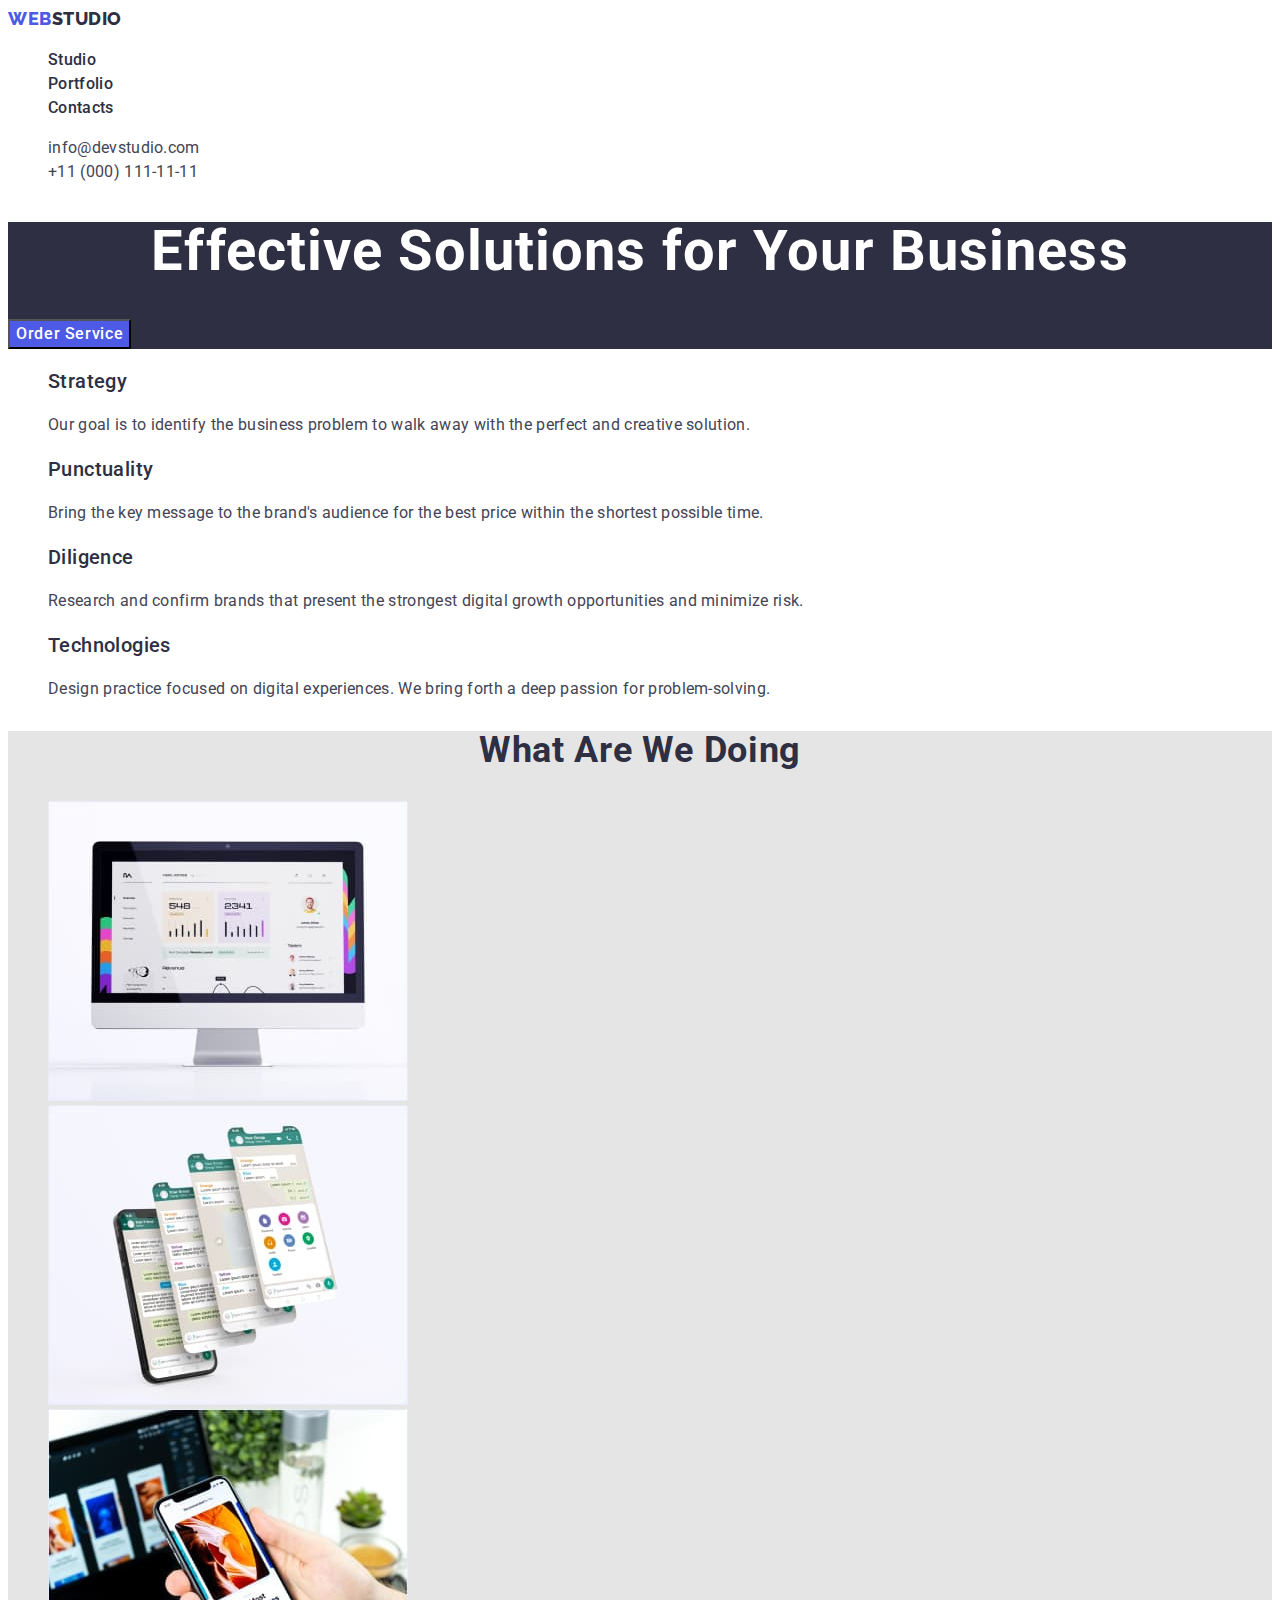
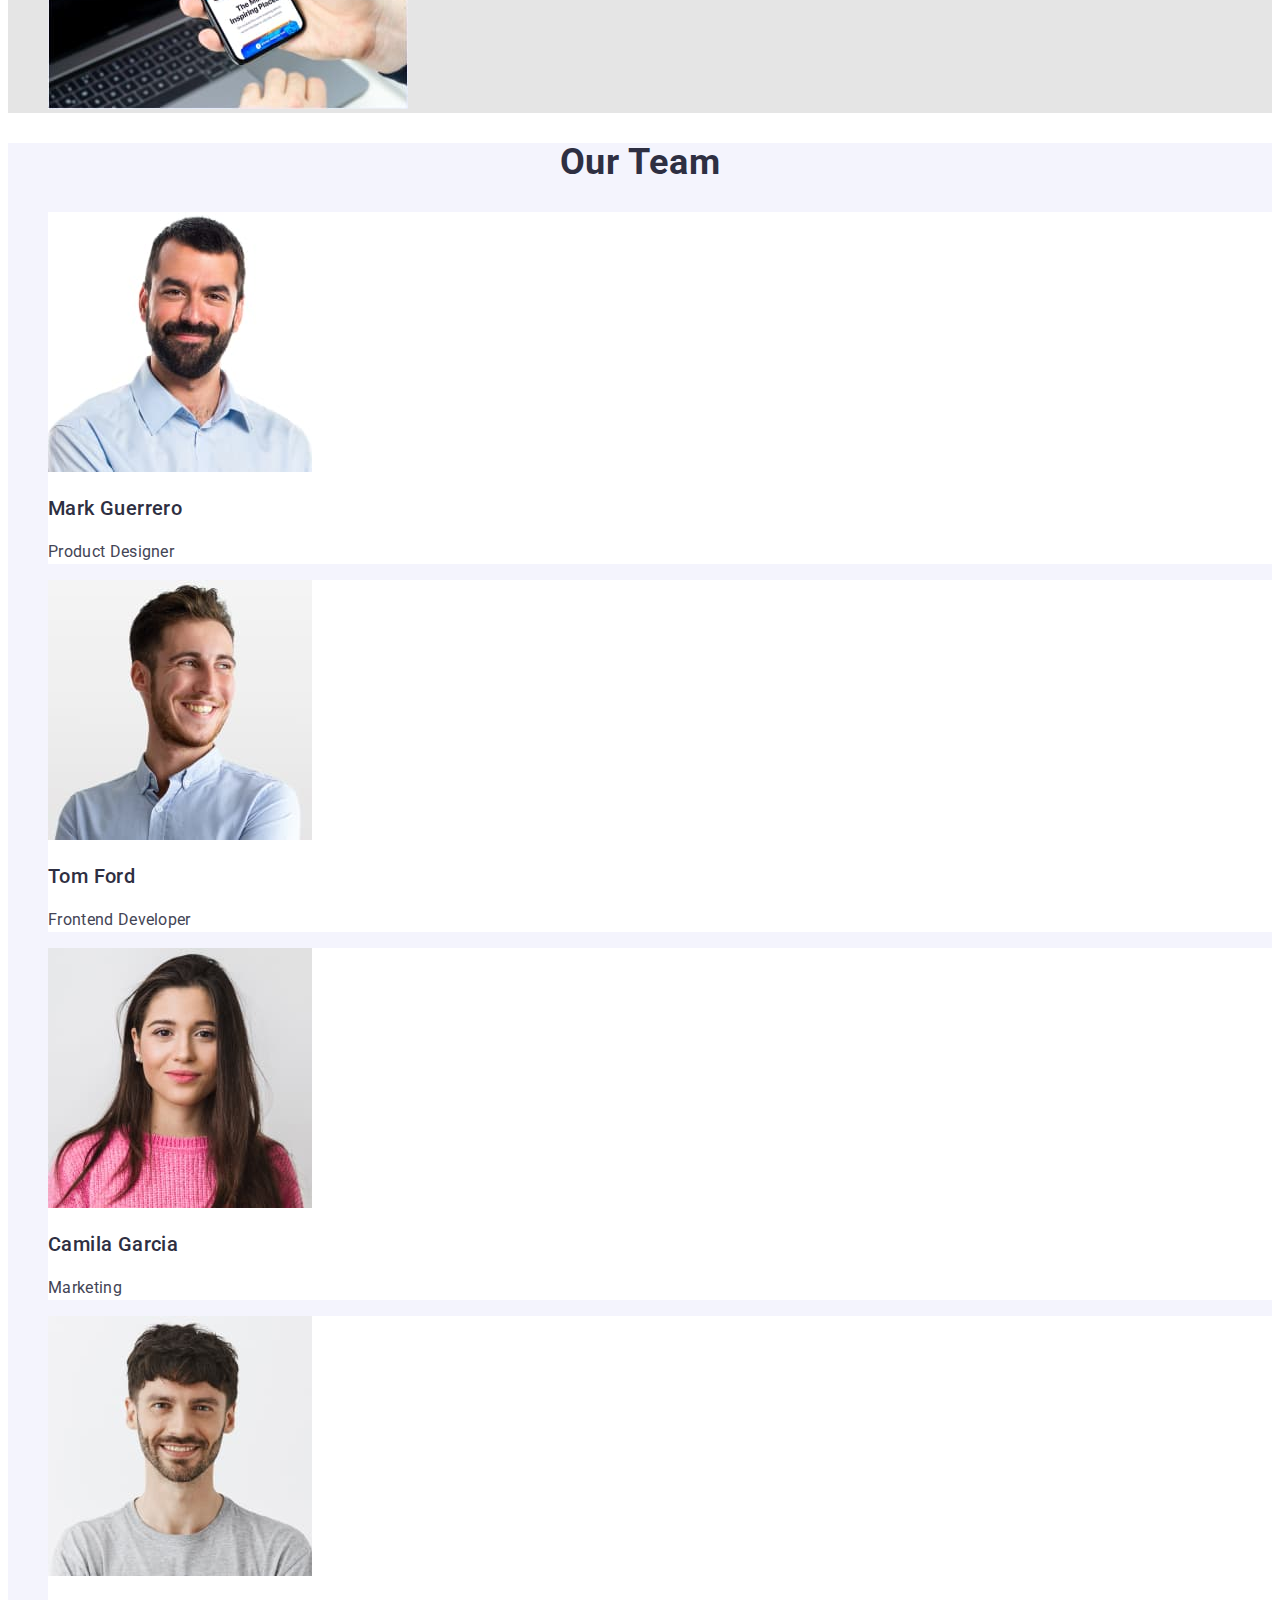
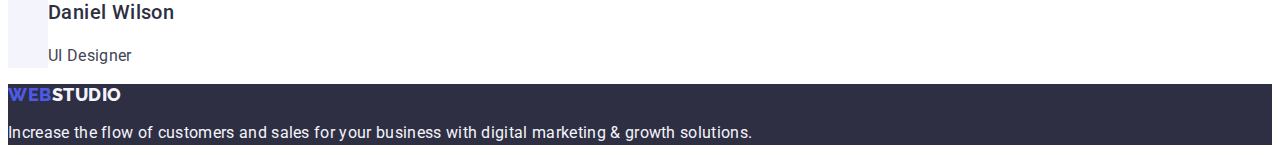
==== index.html @ 523f4aa0 "Add files via upload" ====
<!DOCTYPE html>
<html lang="en">
  <head>
    <meta charset="UTF-8" />
    <meta http-equiv="X-UA-Compatible" content="IE=edge" />
    <meta name="viewport" content="width=device-width, initial-scale=1.0" />
    <link rel="preconnect" href="https://fonts.googleapis.com" />
    <link rel="preconnect" href="https://fonts.gstatic.com" crossorigin />
    <link
      href="https://fonts.googleapis.com/css2?family=Raleway:wght@800&family=Roboto:wght@400;500;700;900&display=swap"
      rel="stylesheet"
    />
    <title>WebStudio</title>
    <link rel="stylesheet" href="./css/styles.css" />
  </head>

  <body>
    <header class="header">
      <nav class="header-navigation list">
        <a class="header-logo link" href="./index.html"
          >Web<span class="logo-span">Studio</span></a
        >
        <ul class="header-list list">
          <li class="header-menu-item link">
            <a class="header-menu-link link" href="./index.html">Studio</a>
          </li>
          <li class="header-menu-item link">
            <a class="header-menu-link link" href="./portfolio.html"
              >Portfolio</a
            >
          </li>
          <li class="header-menu-item link">
            <a class="header-menu-link link" href="">Contacts</a>
          </li>
        </ul>
      </nav>

      <address class="header-contacts link">
        <ul class="header-contacts-list list">
          <li class="header-contacts-item link">
            <a
              class="header-contacts-link link"
              href="mailto:info@devstudio.com"
              >info@devstudio.com</a
            >
          </li>
          <li class="header-contacts-item link">
            <a class="header-contacts-link link" href="tel:+110001111111"
              >+11 (000) 111-11-11</a
            >
          </li>
        </ul>
      </address>
    </header>

    <main>
      <section class="hero">
        <h1 class="hero-title">Effective Solutions for Your Business</h1>
        <button type="button" class="hero-btn">Order Service</button>
      </section>

      <section class="advantages">
        <h2 class="advantages-title" hidden>Advantages</h2>
        <ul class="advantages-list list">
          <li class="advantages-item">
            <h3 class="advantages-subtitle">Strategy</h3>
            <p class="advantages-text">
              Our goal is to identify the business problem to walk away with the
              perfect and creative solution.
            </p>
          </li>
          <li class="advantages-item">
            <h3 class="advantages-subtitle">Punctuality</h3>
            <p class="advantages-text">
              Bring the key message to the brand's audience for the best price
              within the shortest possible time.
            </p>
          </li>
          <li class="advantages-item">
            <h3 class="advantages-subtitle">Diligence</h3>
            <p class="advantages-text">
              Research and confirm brands that present the strongest digital
              growth opportunities and minimize risk.
            </p>
          </li>
          <li class="advantages-item">
            <h3 class="advantages-subtitle">Technologies</h3>
            <p class="advantages-text">
              Design practice focused on digital experiences. We bring forth a
              deep passion for problem-solving.
            </p>
          </li>
        </ul>
      </section>
      <section class="project">
        <h2 class="project-title">What are we doing</h2>
        <ul class="project-list list">
          <li class="project-item">
            <img
              src="./images/img1.jpg"
              alt="display"
              width="360"
              height="300"
            />
          </li>
          <li class="project-item">
            <img src="./images/img2.jpg" alt="phone" width="360" height="300" />
          </li>
          <li class="project-item">
            <img
              src="./images/img3.jpg"
              alt="website"
              width="360"
              height="300"
            />
          </li>
        </ul>
      </section>
      <section class="team">
        <h2 class="team-title">Our Team</h2>
        <ul class="team-list list">
          <li class="team-item">
            <img
              src="./images/photo1.jpg"
              alt="Mark Guerrero photo"
              width="264"
              height="260"
            />
            <h3 class="team-subtitle">Mark Guerrero</h3>
            <p class="team-text">Product Designer</p>
          </li>
          <li class="team-item">
            <img
              src="./images/photo2.jpg"
              alt="Tom Ford photo"
              width="264"
              height="260"
            />
            <h3 class="team-subtitle">Tom Ford</h3>
            <p class="team-text">Frontend Developer</p>
          </li>
          <li class="team-item">
            <img
              src="./images/photo3.jpg"
              alt="Camila Garcia photo"
              width="264"
              height="260"
            />
            <h3 class="team-subtitle">Camila Garcia</h3>
            <p class="team-text">Marketing</p>
          </li>
          <li class="team-item">
            <img
              src="./images/photo4.jpg"
              alt="Daniel Wilson photo"
              width="264"
              height="260"
            />
            <h3 class="team-subtitle">Daniel Wilson</h3>
            <p class="team-text">UI Designer</p>
          </li>
        </ul>
      </section>
    </main>

    <footer class="footer">
      <a href="./index.html" class="footer-logo link"
        >Web<span class="footer-span">Studio</span></a
      >
      <p class="footer-text">
        Increase the flow of customers and sales for your business with digital
        marketing & growth solutions.
      </p>
    </footer>
  </body>
</html>
---- css/styles.css ----
:root {
  --main-text-color: #2e2f42;
  --second-text-color: #434455;
  --accent-color: #4d5ae5;
  --bacground-color: #2e2f42;
  --title-color-text: #ffffff;
  --section-bacground-color: #f4f4fd;
  --project-bacground-color: #e5e5e5;
  --portfolio-bacground-color: #e7e9fc;
  --footer-text-color: #f4f4fd;
}

body {
  font-family: "Roboto", sans-serif;
  color: var(--second-text-color);
  background-color: var(--title-color-text);
}
.link {
  text-decoration: none;
}
.list {
  list-style-type: none;
}
ul {
  list-style: none;
}

a {
  text-decoration: none;
}
span {
  color: var(--main-text-color);
}
.header {
}
.header-navigation {
  font-weight: 500;
  font-size: 16px;
  line-height: 1.5;
  color: var(--main-text-color);
  letter-spacing: 0.03em;
}

.header-logo {
  font-family: "Raleway", sans-serif;
  font-weight: 800;
  font-size: 18px;
  line-height: 1.17;
  color: var(--accent-color);
  letter-spacing: 0.03em;
  text-transform: uppercase;
}
.header-list {
  list-style: none;
  text-decoration: none;
  color: var(--main-text-color);
}

.header-menu-item {
  font-weight: 500;
  font-size: 16px;
  line-height: 1.5;
  color: var(--main-text-color);
  letter-spacing: 0.02em;
}

.header-menu-link {
  font-weight: 500;
  font-size: 16px;
  line-height: 1.5;
  color: var(--main-text-color);
  letter-spacing: 0.02em;
}

.header-menu-link:is(:hover, :focus) {
  color: #404bbf;
}

.header-contacts {
  font-style: normal;
  font-weight: 400;
  font-size: 16px;
  line-height: 1.5;
  color: var(--second-text-color);
  letter-spacing: 0.02em;
}
.header-contacts-list {
}

.header-contacts-item {
}

.header-contacts-link {
  font-weight: 400;
  font-size: 16px;
  line-height: 1.5;
  color: var(--second-text-color);
}
.header-contacts-link:is(:hover, :focus) {
  color: #404bbf;
}

.hero {
  background: var(--bacground-color);
}
.hero-title {
  font-weight: 700;
  font-size: 56px;
  line-height: 1.07;
  letter-spacing: 0.02em;
  text-align: center;
  color: var(--title-color-text);
}
.hero-btn {
  font-family: inherit;
  font-weight: 500;
  font-size: 16px;
  line-height: 1.5;
  color: var(--title-color-text);
  background: #4d5ae5;
  letter-spacing: 0.04em;
  cursor: pointer;
}
.hero-btn:is(:hover, :focus) {
  background-color: #404bbf;
}

.advantages {
}
.advantages-title {
  font-weight: 500;
  font-size: 20px;
  line-height: 1.2;
  letter-spacing: 0.02em;
  color: var(--second-text-color);
}
.advantages-list {
  list-style: none;
}

.advantages-item {
}
.advantages-subtitle {
  font-weight: 500;
  font-size: 20px;
  line-height: 1.2;
  letter-spacing: 0.02em;
  color: var(--main-text-color);
}
.advantages-text {
  font-size: 16px;
  line-height: 1.5;
  letter-spacing: 0.02em;
  color: var(--second-text-color);
}

.project {
  background-color: var(--project-bacground-color);
}
.project-title {
  font-weight: 700;
  font-size: 36px;
  line-height: 1.11;
  color: var(--main-text-color);
  letter-spacing: 0.02em;
  text-align: center;
  text-transform: capitalize;
}
.project-list {
  list-style: none;
}
.project-item {
}

.team {
  background-color: var(--section-bacground-color);
}
.team-title {
  font-size: 36px;
  line-height: 1.11;
  text-align: center;
  letter-spacing: 0.02em;
  text-transform: capitalize;
  color: var(--main-text-color);
}
.team-list {
  list-style: none;
}
.team-item {
  background-color: #ffffff;
}
.team-subtitle {
  font-weight: 500;
  font-size: 20px;
  line-height: 1.2;
  color: var(--main-text-color);
  letter-spacing: 0.02em;
}

.team-text {
  font-size: 16px;
  line-height: 1.5;
  color: var(--second-text-color);
  letter-spacing: 0.02em;
}

.footer {
  background-color: var(--bacground-color);
}
.footer-logo {
  font-family: "Raleway", sans-serif;
  font-weight: 800;
  font-size: 18px;
  line-height: 1.17;
  letter-spacing: 0.03em;
  color: var(--title-color-text);
  text-transform: uppercase;
}
.footer-text {
  font-size: 16px;
  line-height: 1.5;
  letter-spacing: 0.02em;
  color: var(--footer-text-color);
}
.footer-span {
  color: var(--section-bacground-color);
}

/*--------PORTFOLIO-----------*/

.header {
}
.header-navigation {
}
.header-title {
  font-family: "Raleway", sans-serif;
  font-weight: 800;
  font-size: 18px;
  line-height: 1.17;
  letter-spacing: 0.03em;
  text-transform: uppercase;
  color: var(--accent-color);
}
.logo-span {
}

.header-menu {
}

.header-menu-item {
  font-weight: 500;
  font-size: 16px;
  line-height: 1.5;
  color: var(--main-text-color);
}
.header-menu-link {
  color: var(--main-text-color);
}
.header-menu-link:is(:hover, :focus) {
  color: #404bbf;
}

.header-contacts {
}
.header-contacts {
}

.header-list {
}

.header-contacts-item {
}

.header-contacts-link {
  font-size: 16px;
  line-height: 1.5;
  color: var(--second-text-color);
}
.header-contacts-link:is(:hover, :focus) {
  color: #404bbf;
}

.main-content {
}
.main-btn-list {
  list-style: none;
}
.main-btn-item {
}
.main-btn-link {
  font-family: "Roboto", sans-serif;
  font-weight: 500;
  font-size: 16px;
  line-height: 1.5;
  letter-spacing: 0.04em;
  color: #4d5ae5;
  cursor: pointer;
  background-color: var(--footer-text-color);
}
.main-btn-link:is(:hover, :focus) {
  color: #ffffff;
  background-color: #404bbf;
}

.main-list {
  list-style: none;
}
.main-item {
  text-decoration: none;
  list-style: none;
}

.main-item-link {
  text-decoration: none;
}
.main-title {
  font-weight: 500;
  font-size: 20px;
  line-height: 1.2;
  letter-spacing: 0.02em;
  color: var(--main-text-color);
}
.main-text {
  font-size: 16px;
  line-height: 1.5;
  letter-spacing: 0.02em;
  color: var(--second-text-color);
}
.footer {
  background-color: var(--bacground-color);
}
.footer-logo {
  font-family: "Raleway", sans-serif;
  font-weight: 800;
  font-size: 18px;
  line-height: 1.17;
  color: var(--accent-color);
  letter-spacing: 0.03em;
  text-transform: uppercase;
}
.footer-text {
  color: var(--footer-text-color);
  font-size: 16px;
  color: var(--footer-text-color);
  line-height: 1.5;
}
.footer-span {
  color: #f4f4fd;
}
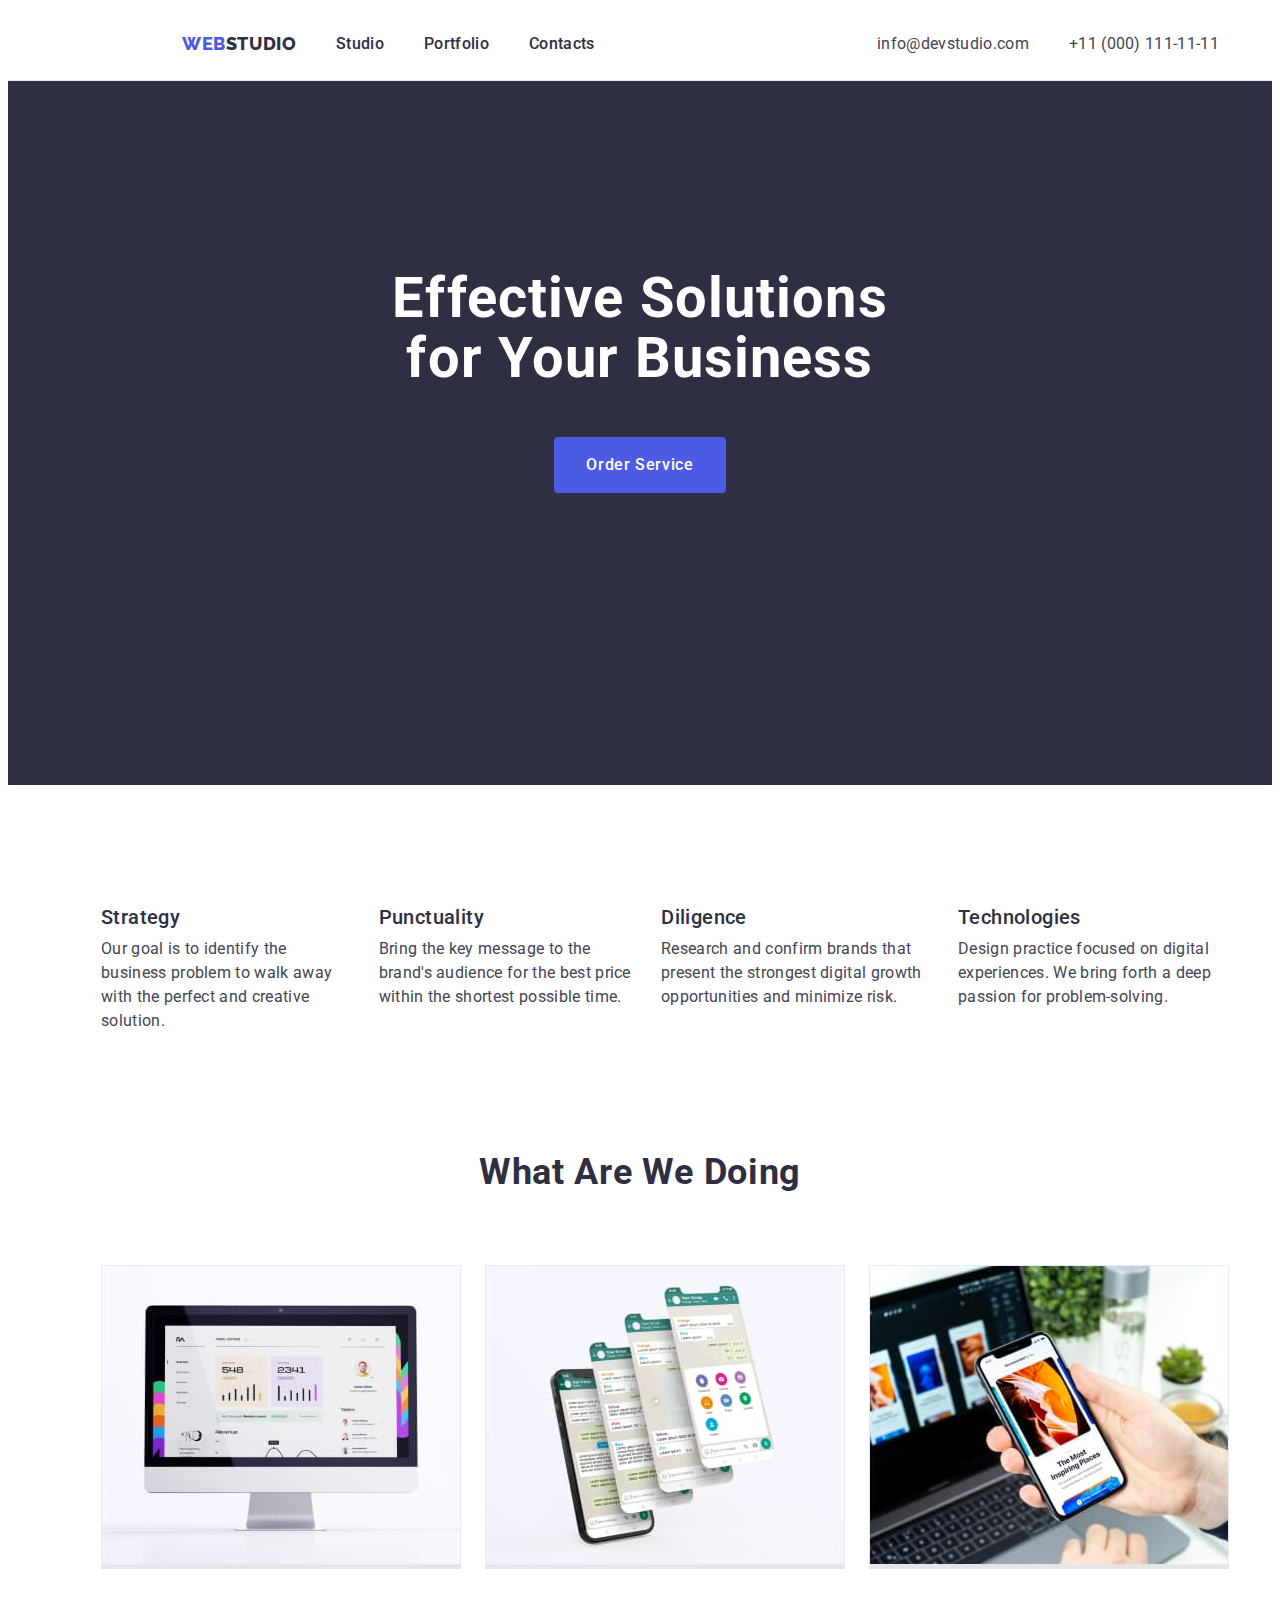
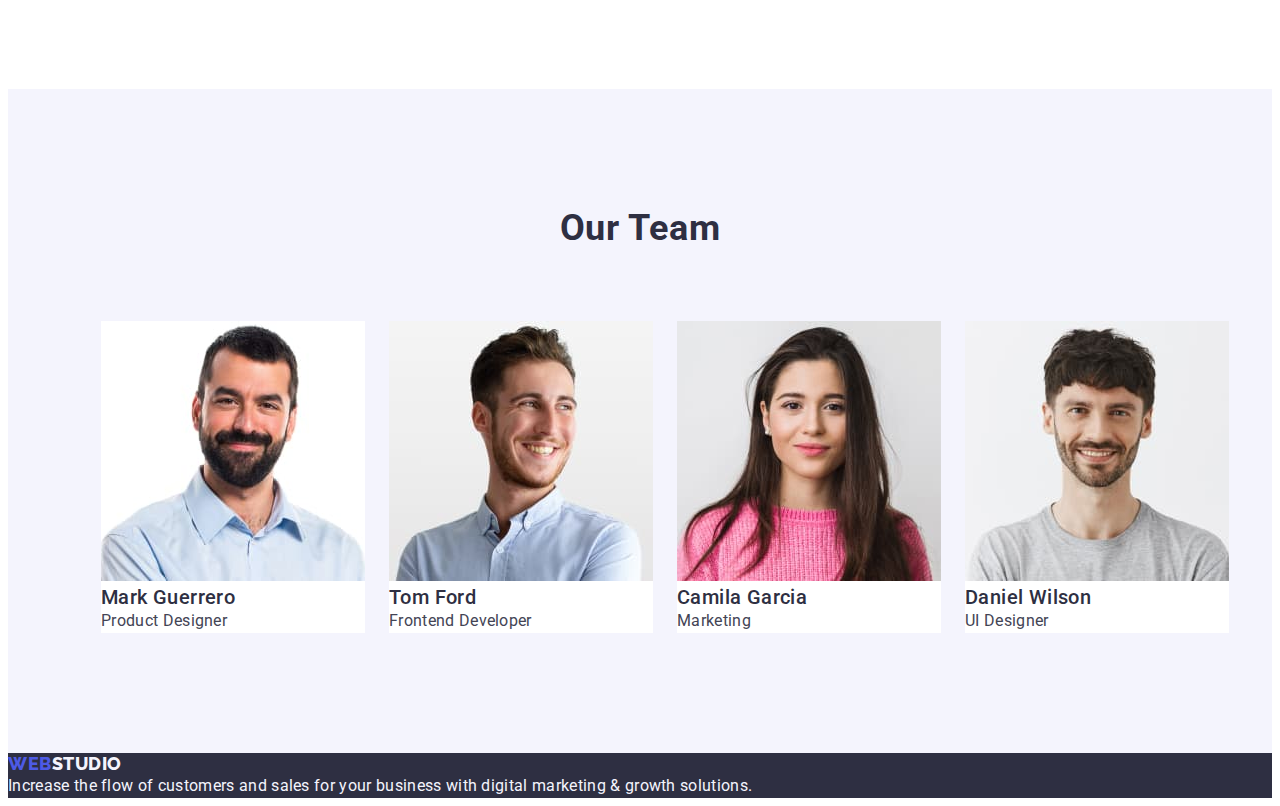
==== commit beec403d: "start css" ====
--- a/index.html
+++ b/index.html
@@ -11,155 +11,179 @@
       rel="stylesheet"
     />
     <title>WebStudio</title>
+    <link
+      rel="stylesheet"
+      href="https://cdnjs.cloudflare.com/ajax/libs/modern-normalize/2.0.0/modern-normalize.min.css"
+      integrity="sha512-4xo8blKMVCiXpTaLzQSLSw3KFOVPWhm/TRtuPVc4WG6kUgjH6J03IBuG7JZPkcWMxJ5huwaBpOpnwYElP/m6wg=="
+      crossorigin="anonymous"
+      referrerpolicy="no-referrer"
+    />
     <link rel="stylesheet" href="./css/styles.css" />
   </head>
 
   <body>
     <header class="header">
-      <nav class="header-navigation list">
-        <a class="header-logo link" href="./index.html"
-          >Web<span class="logo-span">Studio</span></a
-        >
-        <ul class="header-list list">
-          <li class="header-menu-item link">
-            <a class="header-menu-link link" href="./index.html">Studio</a>
-          </li>
-          <li class="header-menu-item link">
-            <a class="header-menu-link link" href="./portfolio.html"
-              >Portfolio</a
-            >
-          </li>
-          <li class="header-menu-item link">
-            <a class="header-menu-link link" href="">Contacts</a>
-          </li>
-        </ul>
-      </nav>
-
-      <address class="header-contacts link">
-        <ul class="header-contacts-list list">
-          <li class="header-contacts-item link">
-            <a
-              class="header-contacts-link link"
-              href="mailto:info@devstudio.com"
-              >info@devstudio.com</a
-            >
-          </li>
-          <li class="header-contacts-item link">
-            <a class="header-contacts-link link" href="tel:+110001111111"
-              >+11 (000) 111-11-11</a
-            >
-          </li>
-        </ul>
-      </address>
+      <div class="container header-container">
+        <nav class="header-navigation list">
+          <a class="header-logo link" href="./index.html"
+            >Web<span class="logo-span">Studio</span></a
+          >
+          <ul class="header-list list">
+            <li class="header-menu-item link">
+              <a class="header-menu-link link" href="./index.html">Studio</a>
+            </li>
+            <li class="header-menu-item link">
+              <a class="header-menu-link link" href="./portfolio.html"
+                >Portfolio</a
+              >
+            </li>
+            <li class="header-menu-item link">
+              <a class="header-menu-link link" href="">Contacts</a>
+            </li>
+          </ul>
+        </nav>
+
+        <address class="header-contacts link">
+          <ul class="header-contacts-list list">
+            <li class="header-contacts-item link">
+              <a
+                class="header-contacts-link link"
+                href="mailto:info@devstudio.com"
+                >info@devstudio.com</a
+              >
+            </li>
+            <li class="header-contacts-item link">
+              <a class="header-contacts-link link" href="tel:+110001111111"
+                >+11 (000) 111-11-11</a
+              >
+            </li>
+          </ul>
+        </address>
+      </div>
     </header>
 
     <main>
       <section class="hero">
-        <h1 class="hero-title">Effective Solutions for Your Business</h1>
-        <button type="button" class="hero-btn">Order Service</button>
+        <div class="container hero-content">
+          <h1 class="hero-title">Effective Solutions for Your Business</h1>
+          <button type="button" class="hero-btn hero-style-btn">
+            Order Service
+          </button>
+        </div>
       </section>
 
       <section class="advantages">
-        <h2 class="advantages-title" hidden>Advantages</h2>
-        <ul class="advantages-list list">
-          <li class="advantages-item">
-            <h3 class="advantages-subtitle">Strategy</h3>
-            <p class="advantages-text">
-              Our goal is to identify the business problem to walk away with the
-              perfect and creative solution.
-            </p>
-          </li>
-          <li class="advantages-item">
-            <h3 class="advantages-subtitle">Punctuality</h3>
-            <p class="advantages-text">
-              Bring the key message to the brand's audience for the best price
-              within the shortest possible time.
-            </p>
-          </li>
-          <li class="advantages-item">
-            <h3 class="advantages-subtitle">Diligence</h3>
-            <p class="advantages-text">
-              Research and confirm brands that present the strongest digital
-              growth opportunities and minimize risk.
-            </p>
-          </li>
-          <li class="advantages-item">
-            <h3 class="advantages-subtitle">Technologies</h3>
-            <p class="advantages-text">
-              Design practice focused on digital experiences. We bring forth a
-              deep passion for problem-solving.
-            </p>
-          </li>
-        </ul>
+        <div class="container advantages-conteiner">
+          <h2 class="advantages-title" hidden>Advantages</h2>
+          <ul class="advantages-list list">
+            <li class="advantages-item">
+              <h3 class="advantages-subtitle">Strategy</h3>
+              <p class="advantages-text">
+                Our goal is to identify the business problem to walk away with
+                the perfect and creative solution.
+              </p>
+            </li>
+            <li class="advantages-item">
+              <h3 class="advantages-subtitle">Punctuality</h3>
+              <p class="advantages-text">
+                Bring the key message to the brand's audience for the best price
+                within the shortest possible time.
+              </p>
+            </li>
+            <li class="advantages-item">
+              <h3 class="advantages-subtitle">Diligence</h3>
+              <p class="advantages-text">
+                Research and confirm brands that present the strongest digital
+                growth opportunities and minimize risk.
+              </p>
+            </li>
+            <li class="advantages-item">
+              <h3 class="advantages-subtitle">Technologies</h3>
+              <p class="advantages-text">
+                Design practice focused on digital experiences. We bring forth a
+                deep passion for problem-solving.
+              </p>
+            </li>
+          </ul>
+        </div>
       </section>
       <section class="project">
-        <h2 class="project-title">What are we doing</h2>
-        <ul class="project-list list">
-          <li class="project-item">
-            <img
-              src="./images/img1.jpg"
-              alt="display"
-              width="360"
-              height="300"
-            />
-          </li>
-          <li class="project-item">
-            <img src="./images/img2.jpg" alt="phone" width="360" height="300" />
-          </li>
-          <li class="project-item">
-            <img
-              src="./images/img3.jpg"
-              alt="website"
-              width="360"
-              height="300"
-            />
-          </li>
-        </ul>
+        <div class="container project-container">
+          <h2 class="project-title">What are we doing</h2>
+          <ul class="project-list list">
+            <li class="project-item">
+              <img
+                src="./images/img1.jpg"
+                alt="display"
+                width="360"
+                height="300"
+              />
+            </li>
+            <li class="project-item">
+              <img
+                src="./images/img2.jpg"
+                alt="phone"
+                width="360"
+                height="300"
+              />
+            </li>
+            <li class="project-item">
+              <img
+                src="./images/img3.jpg"
+                alt="website"
+                width="360"
+                height="300"
+              />
+            </li>
+          </ul>
+        </div>
       </section>
       <section class="team">
-        <h2 class="team-title">Our Team</h2>
-        <ul class="team-list list">
-          <li class="team-item">
-            <img
-              src="./images/photo1.jpg"
-              alt="Mark Guerrero photo"
-              width="264"
-              height="260"
-            />
-            <h3 class="team-subtitle">Mark Guerrero</h3>
-            <p class="team-text">Product Designer</p>
-          </li>
-          <li class="team-item">
-            <img
-              src="./images/photo2.jpg"
-              alt="Tom Ford photo"
-              width="264"
-              height="260"
-            />
-            <h3 class="team-subtitle">Tom Ford</h3>
-            <p class="team-text">Frontend Developer</p>
-          </li>
-          <li class="team-item">
-            <img
-              src="./images/photo3.jpg"
-              alt="Camila Garcia photo"
-              width="264"
-              height="260"
-            />
-            <h3 class="team-subtitle">Camila Garcia</h3>
-            <p class="team-text">Marketing</p>
-          </li>
-          <li class="team-item">
-            <img
-              src="./images/photo4.jpg"
-              alt="Daniel Wilson photo"
-              width="264"
-              height="260"
-            />
-            <h3 class="team-subtitle">Daniel Wilson</h3>
-            <p class="team-text">UI Designer</p>
-          </li>
-        </ul>
+        <div class="container tem-container">
+          <h2 class="team-title">Our Team</h2>
+          <ul class="team-list list">
+            <li class="team-item">
+              <img
+                src="./images/photo1.jpg"
+                alt="Mark Guerrero photo"
+                width="264"
+                height="260"
+              />
+              <h3 class="team-subtitle">Mark Guerrero</h3>
+              <p class="team-text">Product Designer</p>
+            </li>
+            <li class="team-item">
+              <img
+                src="./images/photo2.jpg"
+                alt="Tom Ford photo"
+                width="264"
+                height="260"
+              />
+              <h3 class="team-subtitle">Tom Ford</h3>
+              <p class="team-text">Frontend Developer</p>
+            </li>
+            <li class="team-item">
+              <img
+                src="./images/photo3.jpg"
+                alt="Camila Garcia photo"
+                width="264"
+                height="260"
+              />
+              <h3 class="team-subtitle">Camila Garcia</h3>
+              <p class="team-text">Marketing</p>
+            </li>
+            <li class="team-item">
+              <img
+                src="./images/photo4.jpg"
+                alt="Daniel Wilson photo"
+                width="264"
+                height="260"
+              />
+              <h3 class="team-subtitle">Daniel Wilson</h3>
+              <p class="team-text">UI Designer</p>
+            </li>
+          </ul>
+        </div>
       </section>
     </main>
 
--- a/css/styles.css
+++ b/css/styles.css
@@ -15,6 +15,18 @@
   color: var(--second-text-color);
   background-color: var(--title-color-text);
 }
+
+p,
+h1,
+h2,
+h3,
+h4,
+h5,
+h6 {
+  margin-top: 0;
+  margin-bottom: 0;
+}
+
 .link {
   text-decoration: none;
 }
@@ -23,6 +35,9 @@
 }
 ul {
   list-style: none;
+  margin-top: 0;
+  margin-bottom: 0;
+  margin-left: 0;
 }
 
 a {
@@ -31,14 +46,31 @@
 span {
   color: var(--main-text-color);
 }
+
+.container {
+  max-width: 1158px;
+  padding-left: 15px;
+  padding-right: 15px;
+  margin: 0 auto;
+}
+
 .header {
-}
+  box-sizing: border-box;
+  border-bottom: 1px solid #e7e9fc;
+}
+
 .header-navigation {
   font-weight: 500;
   font-size: 16px;
   line-height: 1.5;
   color: var(--main-text-color);
   letter-spacing: 0.03em;
+  margin: auto;
+}
+
+.header-navigation {
+  display: flex;
+  align-items: center;
 }
 
 .header-logo {
@@ -49,11 +81,24 @@
   color: var(--accent-color);
   letter-spacing: 0.03em;
   text-transform: uppercase;
-}
+  display: flex;
+  align-items: center;
+}
+
 .header-list {
+  display: flex;
+}
+
+.header-list {
   list-style: none;
   text-decoration: none;
   color: var(--main-text-color);
+  gap: 40px;
+}
+
+.header-container {
+  display: flex;
+  align-items: center;
 }
 
 .header-menu-item {
@@ -62,6 +107,8 @@
   line-height: 1.5;
   color: var(--main-text-color);
   letter-spacing: 0.02em;
+  display: block;
+  padding: 24px 0;
 }
 
 .header-menu-link {
@@ -70,6 +117,7 @@
   line-height: 1.5;
   color: var(--main-text-color);
   letter-spacing: 0.02em;
+  display: block;
 }
 
 .header-menu-link:is(:hover, :focus) {
@@ -83,15 +131,18 @@
   line-height: 1.5;
   color: var(--second-text-color);
   letter-spacing: 0.02em;
-}
+  margin-left: auto;
+}
+
 .header-contacts-list {
+  display: flex;
+  gap: 40px;
 }
 
 .header-contacts-item {
 }
 
 .header-contacts-link {
-  font-weight: 400;
   font-size: 16px;
   line-height: 1.5;
   color: var(--second-text-color);
@@ -99,18 +150,27 @@
 .header-contacts-link:is(:hover, :focus) {
   color: #404bbf;
 }
-
+/*-------------------------------HERO--------------------------------------*/
 .hero {
   background: var(--bacground-color);
-}
+  text-align: center;
+}
+
 .hero-title {
   font-weight: 700;
   font-size: 56px;
   line-height: 1.07;
   letter-spacing: 0.02em;
-  text-align: center;
   color: var(--title-color-text);
-}
+
+  margin-bottom: 48px;
+}
+
+.hero-content {
+  max-width: 496px;
+  padding: 188px 0px 292px 0px;
+}
+
 .hero-btn {
   font-family: inherit;
   font-weight: 500;
@@ -120,13 +180,27 @@
   background: #4d5ae5;
   letter-spacing: 0.04em;
   cursor: pointer;
-}
+  border: none;
+  padding: 16px 32px;
+}
+
+.hero-style-btn {
+  border-radius: 4px;
+}
+
 .hero-btn:is(:hover, :focus) {
   background-color: #404bbf;
 }
 
+/*-------------------------------ADVANTAGES--------------------------------------*/
+
 .advantages {
 }
+
+.advantages-conteiner {
+  padding: 120px 0;
+}
+
 .advantages-title {
   font-weight: 500;
   font-size: 20px;
@@ -136,9 +210,12 @@
 }
 .advantages-list {
   list-style: none;
+  display: flex;
+  gap: 24px;
 }
 
 .advantages-item {
+  width: calc((100%-72px) / 4);
 }
 .advantages-subtitle {
   font-weight: 500;
@@ -146,6 +223,7 @@
   line-height: 1.2;
   letter-spacing: 0.02em;
   color: var(--main-text-color);
+  padding-bottom: 8px;
 }
 .advantages-text {
   font-size: 16px;
@@ -154,9 +232,15 @@
   color: var(--second-text-color);
 }
 
+/*-------------------------------PROJECT--------------------------------------*/
 .project {
-  background-color: var(--project-bacground-color);
-}
+}
+
+.project-container {
+  text-align: center;
+  padding-bottom: 120px;
+}
+
 .project-title {
   font-weight: 700;
   font-size: 36px;
@@ -165,16 +249,26 @@
   letter-spacing: 0.02em;
   text-align: center;
   text-transform: capitalize;
+  padding-bottom: 72px;
 }
 .project-list {
   list-style: none;
+  display: flex;
+  gap: 24px;
 }
 .project-item {
-}
-
+  background-color: var(--project-bacground-color);
+}
+
+/*-------------------------------TEAM--------------------------------------*/
 .team {
+  padding: 120px 0;
   background-color: var(--section-bacground-color);
 }
+
+.tem-container {
+}
+
 .team-title {
   font-size: 36px;
   line-height: 1.11;
@@ -182,12 +276,16 @@
   letter-spacing: 0.02em;
   text-transform: capitalize;
   color: var(--main-text-color);
+  padding-bottom: 72px;
 }
 .team-list {
   list-style: none;
+  display: flex;
+  gap: 24px;
 }
 .team-item {
   background-color: #ffffff;
+  width: calc((100%-72) / 4);
 }
 .team-subtitle {
   font-weight: 500;
@@ -204,6 +302,7 @@
   letter-spacing: 0.02em;
 }
 
+/*-------------------------------FOOTER--------------------------------------*/
 .footer {
   background-color: var(--bacground-color);
 }
@@ -226,7 +325,7 @@
   color: var(--section-bacground-color);
 }
 
-/*--------PORTFOLIO-----------*/
+/*!--------------------------------------------------------PORTFOLIO---------------------------------------------------*/
 
 .header {
 }
@@ -280,6 +379,8 @@
   color: #404bbf;
 }
 
+/*-------------------------------MAIN--------------------------------------*/
+
 .main-content {
 }
 .main-btn-list {
@@ -326,6 +427,8 @@
   letter-spacing: 0.02em;
   color: var(--second-text-color);
 }
+
+/*-------------------------------FOOTER--------------------------------------*/
 .footer {
   background-color: var(--bacground-color);
 }
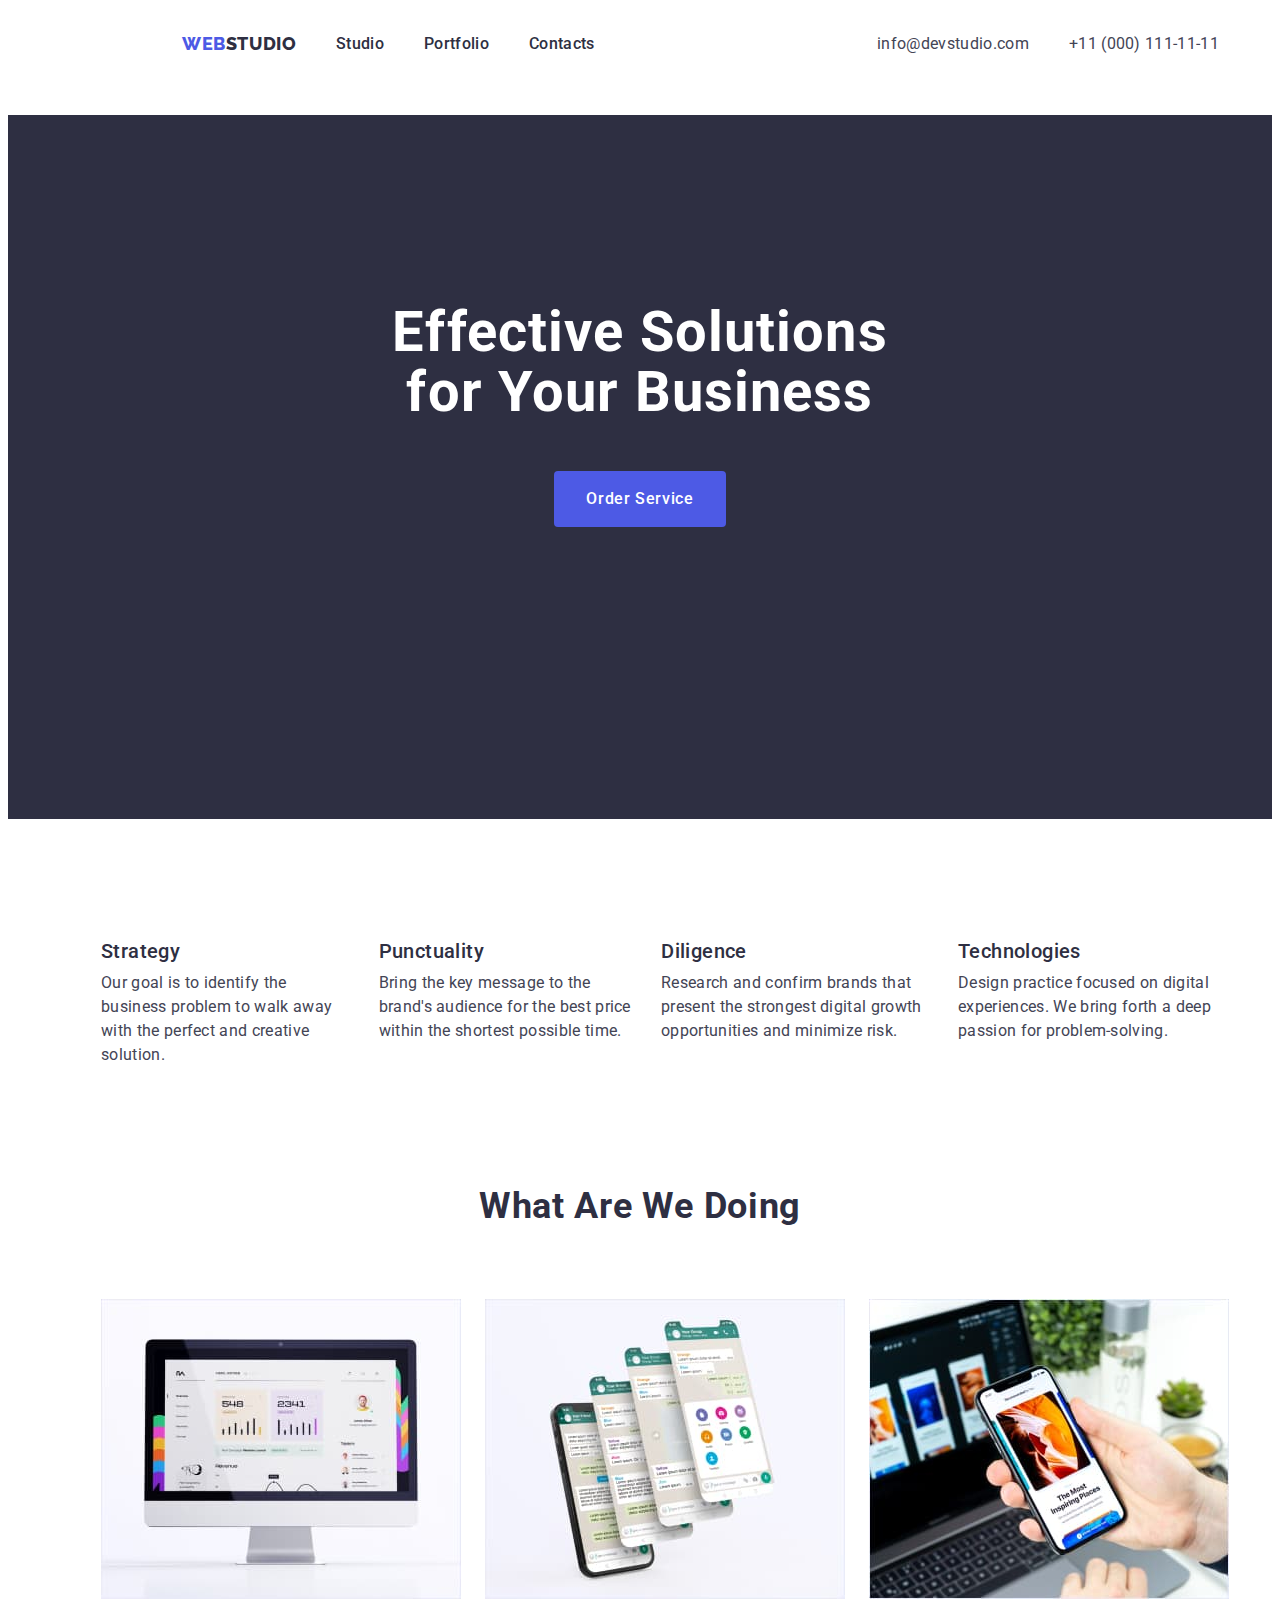
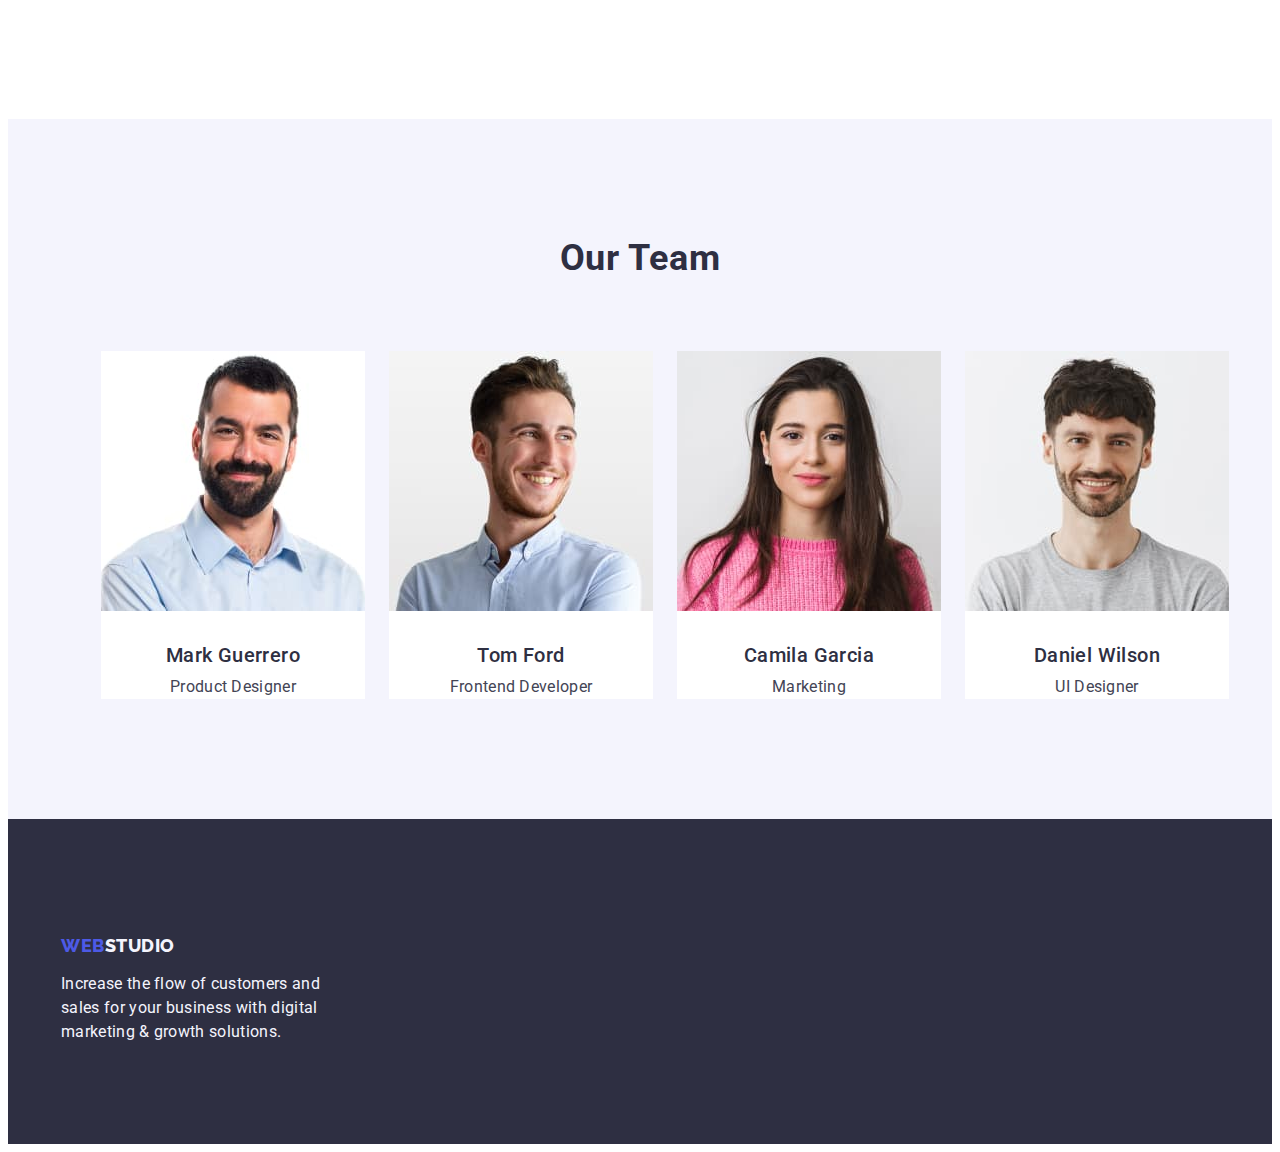
==== commit b72cfc52: "finish css" ====
--- a/index.html
+++ b/index.html
@@ -188,13 +188,15 @@
     </main>
 
     <footer class="footer">
-      <a href="./index.html" class="footer-logo link"
-        >Web<span class="footer-span">Studio</span></a
-      >
-      <p class="footer-text">
-        Increase the flow of customers and sales for your business with digital
-        marketing & growth solutions.
-      </p>
+      <div class="container footer-container">
+        <a href="./index.html" class="footer-logo link"
+          >Web<span class="footer-span">Studio</span></a
+        >
+        <p class="footer-text">
+          Increase the flow of customers and sales for your business with
+          digital marketing & growth solutions.
+        </p>
+      </div>
     </footer>
   </body>
 </html>
--- a/css/styles.css
+++ b/css/styles.css
@@ -46,6 +46,9 @@
 span {
   color: var(--main-text-color);
 }
+img {
+  display: block;
+}
 
 .container {
   max-width: 1158px;
@@ -55,8 +58,8 @@
 }
 
 .header {
-  box-sizing: border-box;
-  border-bottom: 1px solid #e7e9fc;
+  /* box-sizing: border-box;
+  border-bottom: 1px solid #e7e9fc; */
 }
 
 .header-navigation {
@@ -99,6 +102,7 @@
 .header-container {
   display: flex;
   align-items: center;
+  padding-bottom: 35px;
 }
 
 .header-menu-item {
@@ -286,6 +290,7 @@
 .team-item {
   background-color: #ffffff;
   width: calc((100%-72) / 4);
+  text-align: center;
 }
 .team-subtitle {
   font-weight: 500;
@@ -293,6 +298,7 @@
   line-height: 1.2;
   color: var(--main-text-color);
   letter-spacing: 0.02em;
+  margin: 32px 0 8px 0;
 }
 
 .team-text {
@@ -305,7 +311,12 @@
 /*-------------------------------FOOTER--------------------------------------*/
 .footer {
   background-color: var(--bacground-color);
-}
+  padding: 100px 0;
+}
+
+.footer-container {
+}
+
 .footer-logo {
   font-family: "Raleway", sans-serif;
   font-weight: 800;
@@ -314,12 +325,15 @@
   letter-spacing: 0.03em;
   color: var(--title-color-text);
   text-transform: uppercase;
+  display: block;
+  margin-top: 16px;
 }
 .footer-text {
   font-size: 16px;
   line-height: 1.5;
   letter-spacing: 0.02em;
   color: var(--footer-text-color);
+  width: 264px;
 }
 .footer-span {
   color: var(--section-bacground-color);
@@ -328,22 +342,51 @@
 /*!--------------------------------------------------------PORTFOLIO---------------------------------------------------*/
 
 .header {
-}
+  /* box-sizing: border-box;
+  border-bottom: 1px solid #e7e9fc; */
+}
+
 .header-navigation {
-}
-.header-title {
+  font-weight: 500;
+  font-size: 16px;
+  line-height: 1.5;
+  color: var(--main-text-color);
+  letter-spacing: 0.03em;
+  margin: auto;
+}
+
+.header-navigation {
+  display: flex;
+  align-items: center;
+}
+
+.header-logo {
   font-family: "Raleway", sans-serif;
   font-weight: 800;
   font-size: 18px;
   line-height: 1.17;
+  color: var(--accent-color);
   letter-spacing: 0.03em;
   text-transform: uppercase;
-  color: var(--accent-color);
-}
-.logo-span {
-}
-
-.header-menu {
+  display: flex;
+  align-items: center;
+}
+
+.header-list {
+  display: flex;
+}
+
+.header-list {
+  list-style: none;
+  text-decoration: none;
+  color: var(--main-text-color);
+  gap: 40px;
+}
+
+.header-container {
+  display: flex;
+  align-items: center;
+  padding-bottom: 35px;
 }
 
 .header-menu-item {
@@ -351,20 +394,36 @@
   font-size: 16px;
   line-height: 1.5;
   color: var(--main-text-color);
-}
+  letter-spacing: 0.02em;
+  padding: 24px 0;
+}
+
 .header-menu-link {
-  color: var(--main-text-color);
-}
+  font-weight: 500;
+  font-size: 16px;
+  line-height: 1.5;
+  color: var(--main-text-color);
+  letter-spacing: 0.02em;
+  display: block;
+}
+
 .header-menu-link:is(:hover, :focus) {
   color: #404bbf;
 }
 
 .header-contacts {
-}
-.header-contacts {
-}
-
-.header-list {
+  font-style: normal;
+  font-weight: 400;
+  font-size: 16px;
+  line-height: 1.5;
+  color: var(--second-text-color);
+  letter-spacing: 0.02em;
+  margin-left: auto;
+}
+
+.header-contacts-list {
+  display: flex;
+  gap: 40px;
 }
 
 .header-contacts-item {
@@ -378,15 +437,24 @@
 .header-contacts-link:is(:hover, :focus) {
   color: #404bbf;
 }
-
 /*-------------------------------MAIN--------------------------------------*/
 
 .main-content {
 }
+
+.main-buttons {
+  margin: auto;
+  border: none;
+}
+
 .main-btn-list {
   list-style: none;
+  display: flex;
+  gap: 24px;
+  justify-content: center;
 }
 .main-btn-item {
+  padding: 96px 0 72px 0;
 }
 .main-btn-link {
   font-family: "Roboto", sans-serif;
@@ -397,14 +465,32 @@
   color: #4d5ae5;
   cursor: pointer;
   background-color: var(--footer-text-color);
+  border-radius: 4px;
+  border: none;
+  padding: 12px 24px;
 }
 .main-btn-link:is(:hover, :focus) {
   color: #ffffff;
   background-color: #404bbf;
 }
 
+.main-wrap {
+  display: block;
+}
+
+.main-wrap-one {
+}
+
+.main-wrap-two {
+}
+
+.main-wrap-three {
+}
+
 .main-list {
   list-style: none;
+  display: flex;
+  gap: 24px;
 }
 .main-item {
   text-decoration: none;
@@ -420,17 +506,20 @@
   line-height: 1.2;
   letter-spacing: 0.02em;
   color: var(--main-text-color);
+  margin: 32px 0 8px 0;
 }
 .main-text {
   font-size: 16px;
   line-height: 1.5;
   letter-spacing: 0.02em;
   color: var(--second-text-color);
+  padding-bottom: 48px;
 }
 
 /*-------------------------------FOOTER--------------------------------------*/
 .footer {
   background-color: var(--bacground-color);
+  padding: 100px 0;
 }
 .footer-logo {
   font-family: "Raleway", sans-serif;
@@ -440,12 +529,15 @@
   color: var(--accent-color);
   letter-spacing: 0.03em;
   text-transform: uppercase;
+  display: block;
+  margin-bottom: 16px;
 }
 .footer-text {
   color: var(--footer-text-color);
   font-size: 16px;
   color: var(--footer-text-color);
   line-height: 1.5;
+  width: 264px;
 }
 .footer-span {
   color: #f4f4fd;
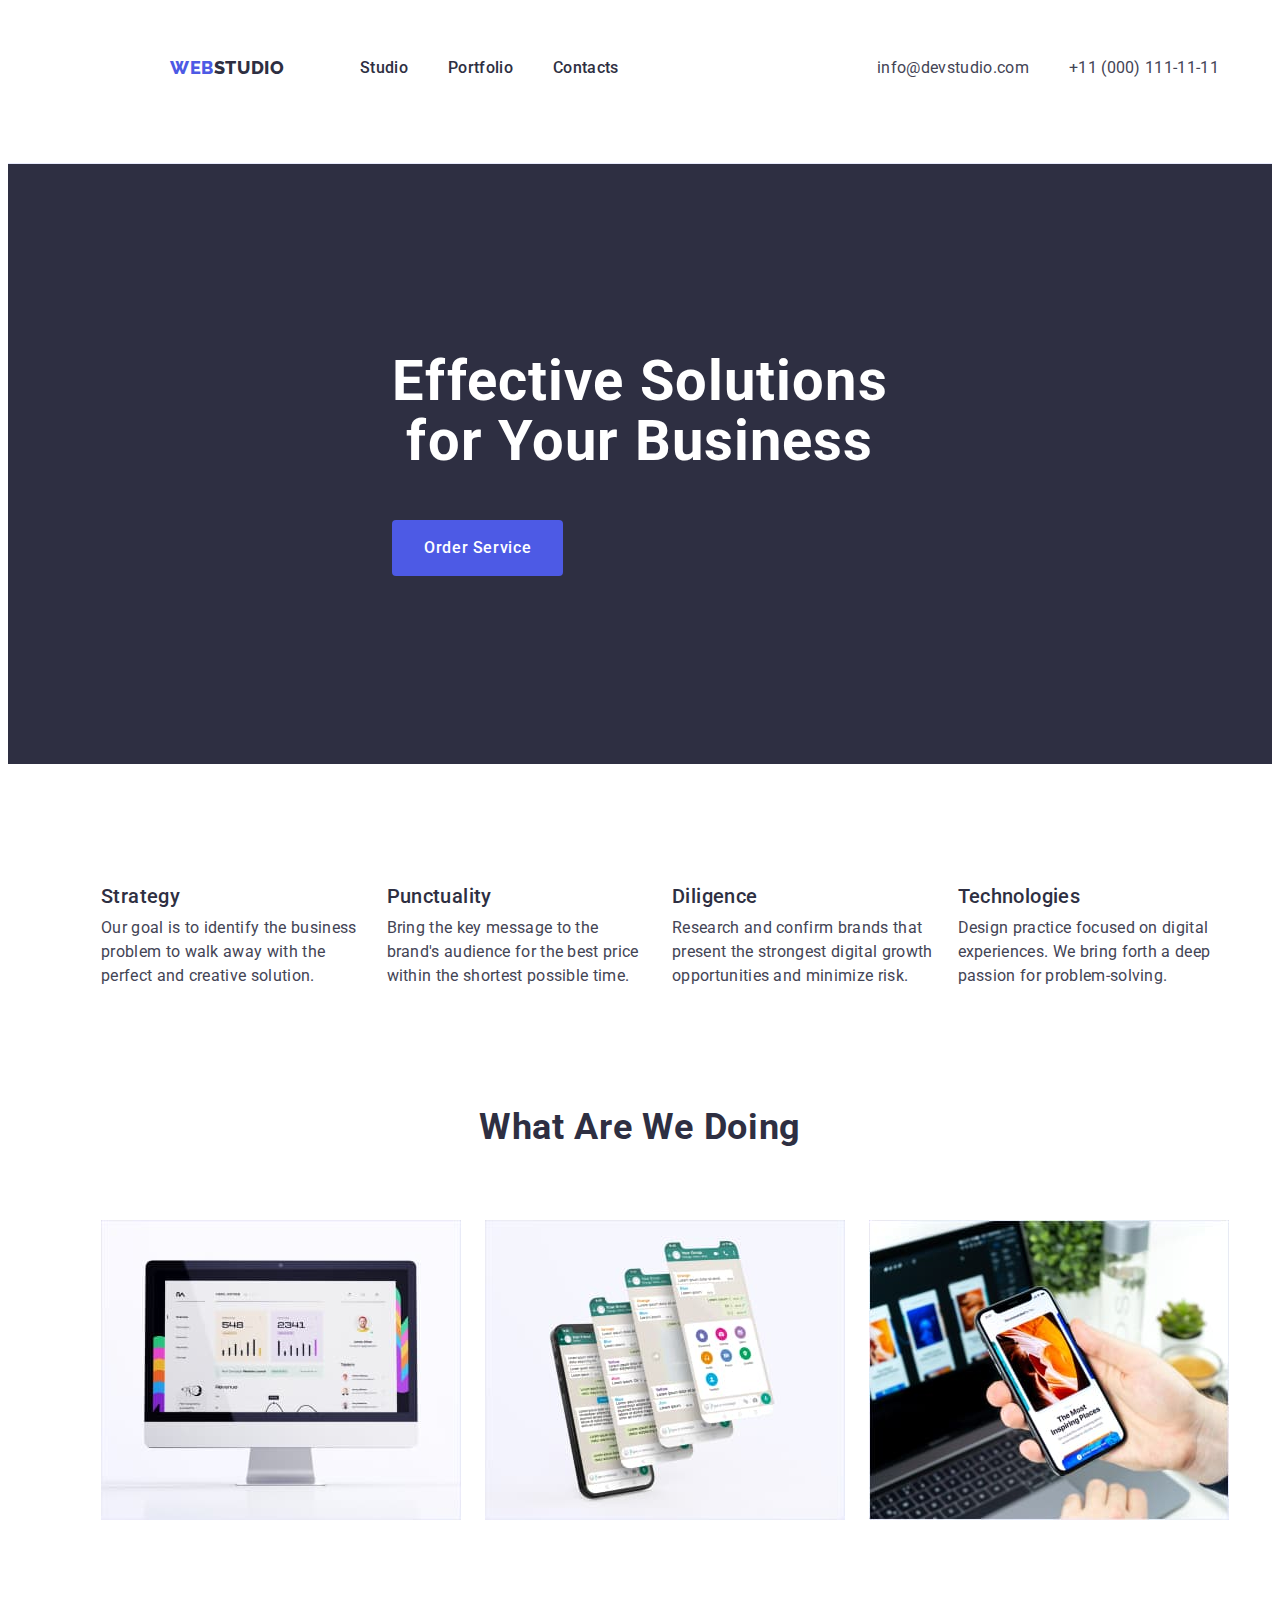
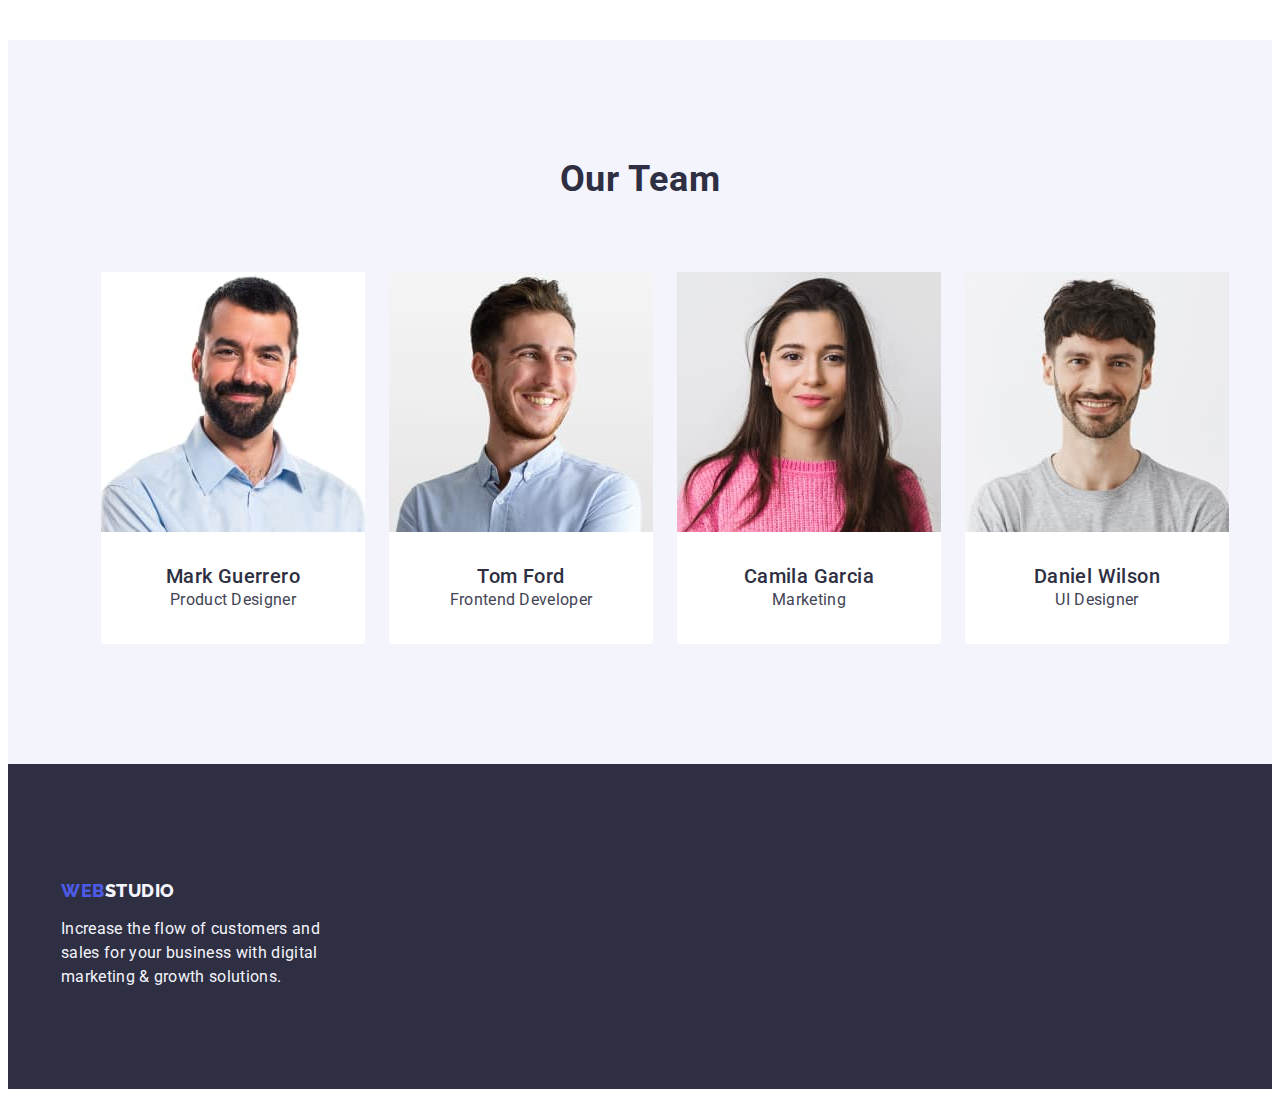
==== commit 3606317c: "p1" ====
--- a/index.html
+++ b/index.html
@@ -73,8 +73,8 @@
       </section>
 
       <section class="advantages">
-        <div class="container advantages-conteiner">
-          <h2 class="advantages-title" hidden>Advantages</h2>
+        <div class="container advantages-container">
+          <h2 class="advantages-title visually-hidden" hidden>Advantages</h2>
           <ul class="advantages-list list">
             <li class="advantages-item">
               <h3 class="advantages-subtitle">Strategy</h3>
@@ -149,8 +149,10 @@
                 width="264"
                 height="260"
               />
-              <h3 class="team-subtitle">Mark Guerrero</h3>
-              <p class="team-text">Product Designer</p>
+              <div class="team-photo-card">
+                <h3 class="team-subtitle">Mark Guerrero</h3>
+                <p class="team-text">Product Designer</p>
+              </div>
             </li>
             <li class="team-item">
               <img
@@ -159,8 +161,10 @@
                 width="264"
                 height="260"
               />
-              <h3 class="team-subtitle">Tom Ford</h3>
-              <p class="team-text">Frontend Developer</p>
+              <div class="team-photo-card">
+                <h3 class="team-subtitle">Tom Ford</h3>
+                <p class="team-text">Frontend Developer</p>
+              </div>
             </li>
             <li class="team-item">
               <img
@@ -169,8 +173,10 @@
                 width="264"
                 height="260"
               />
-              <h3 class="team-subtitle">Camila Garcia</h3>
-              <p class="team-text">Marketing</p>
+              <div class="team-photo-card">
+                <h3 class="team-subtitle">Camila Garcia</h3>
+                <p class="team-text">Marketing</p>
+              </div>
             </li>
             <li class="team-item">
               <img
@@ -179,8 +185,10 @@
                 width="264"
                 height="260"
               />
-              <h3 class="team-subtitle">Daniel Wilson</h3>
-              <p class="team-text">UI Designer</p>
+              <div class="team-photo-card">
+                <h3 class="team-subtitle">Daniel Wilson</h3>
+                <p class="team-text">UI Designer</p>
+              </div>
             </li>
           </ul>
         </div>
--- a/css/styles.css
+++ b/css/styles.css
@@ -58,8 +58,8 @@
 }
 
 .header {
-  /* box-sizing: border-box;
-  border-bottom: 1px solid #e7e9fc; */
+  display: block;
+  border-bottom: 1px solid #e7e9fc;
 }
 
 .header-navigation {
@@ -86,6 +86,7 @@
   text-transform: uppercase;
   display: flex;
   align-items: center;
+  margin-right: 76px;
 }
 
 .header-list {
@@ -97,6 +98,7 @@
   text-decoration: none;
   color: var(--main-text-color);
   gap: 40px;
+  padding: 24px 0;
 }
 
 .header-container {
@@ -112,7 +114,6 @@
   color: var(--main-text-color);
   letter-spacing: 0.02em;
   display: block;
-  padding: 24px 0;
 }
 
 .header-menu-link {
@@ -129,8 +130,6 @@
 }
 
 .header-contacts {
-  font-style: normal;
-  font-weight: 400;
   font-size: 16px;
   line-height: 1.5;
   color: var(--second-text-color);
@@ -172,7 +171,7 @@
 
 .hero-content {
   max-width: 496px;
-  padding: 188px 0px 292px 0px;
+  padding: 188px 0px;
 }
 
 .hero-btn {
@@ -185,10 +184,14 @@
   letter-spacing: 0.04em;
   cursor: pointer;
   border: none;
+
   padding: 16px 32px;
 }
 
 .hero-style-btn {
+  display: block;
+  justify-content: space-between;
+  min-width: 169px;
   border-radius: 4px;
 }
 
@@ -199,10 +202,10 @@
 /*-------------------------------ADVANTAGES--------------------------------------*/
 
 .advantages {
-}
-
-.advantages-conteiner {
   padding: 120px 0;
+}
+
+.advantages-container {
 }
 
 .advantages-title {
@@ -212,14 +215,19 @@
   letter-spacing: 0.02em;
   color: var(--second-text-color);
 }
+.visually-hidden {
+  position: fixed;
+  transform: scale(0);
+}
 .advantages-list {
   list-style: none;
   display: flex;
+
   gap: 24px;
 }
 
 .advantages-item {
-  width: calc((100%-72px) / 4);
+  width: calc((100% - 72px) / 4);
 }
 .advantages-subtitle {
   font-weight: 500;
@@ -238,11 +246,11 @@
 
 /*-------------------------------PROJECT--------------------------------------*/
 .project {
+  padding-bottom: 120px;
 }
 
 .project-container {
   text-align: center;
-  padding-bottom: 120px;
 }
 
 .project-title {
@@ -291,14 +299,21 @@
   background-color: #ffffff;
   width: calc((100%-72) / 4);
   text-align: center;
-}
+  border-radius: 0px 0px 4px 4px;
+}
+
+.team-photo-card {
+  padding: 32px 16px;
+}
+
 .team-subtitle {
   font-weight: 500;
   font-size: 20px;
   line-height: 1.2;
   color: var(--main-text-color);
   letter-spacing: 0.02em;
-  margin: 32px 0 8px 0;
+  text-align: center;
+  margin-bottom: 8px 0;
 }
 
 .team-text {
@@ -325,7 +340,7 @@
   letter-spacing: 0.03em;
   color: var(--title-color-text);
   text-transform: uppercase;
-  display: block;
+  display: inline-block;
   margin-top: 16px;
 }
 .footer-text {
@@ -478,18 +493,10 @@
   display: block;
 }
 
-.main-wrap-one {
-}
-
-.main-wrap-two {
-}
-
-.main-wrap-three {
-}
-
 .main-list {
   list-style: none;
   display: flex;
+  flex-wrap: wrap;
   gap: 24px;
 }
 .main-item {
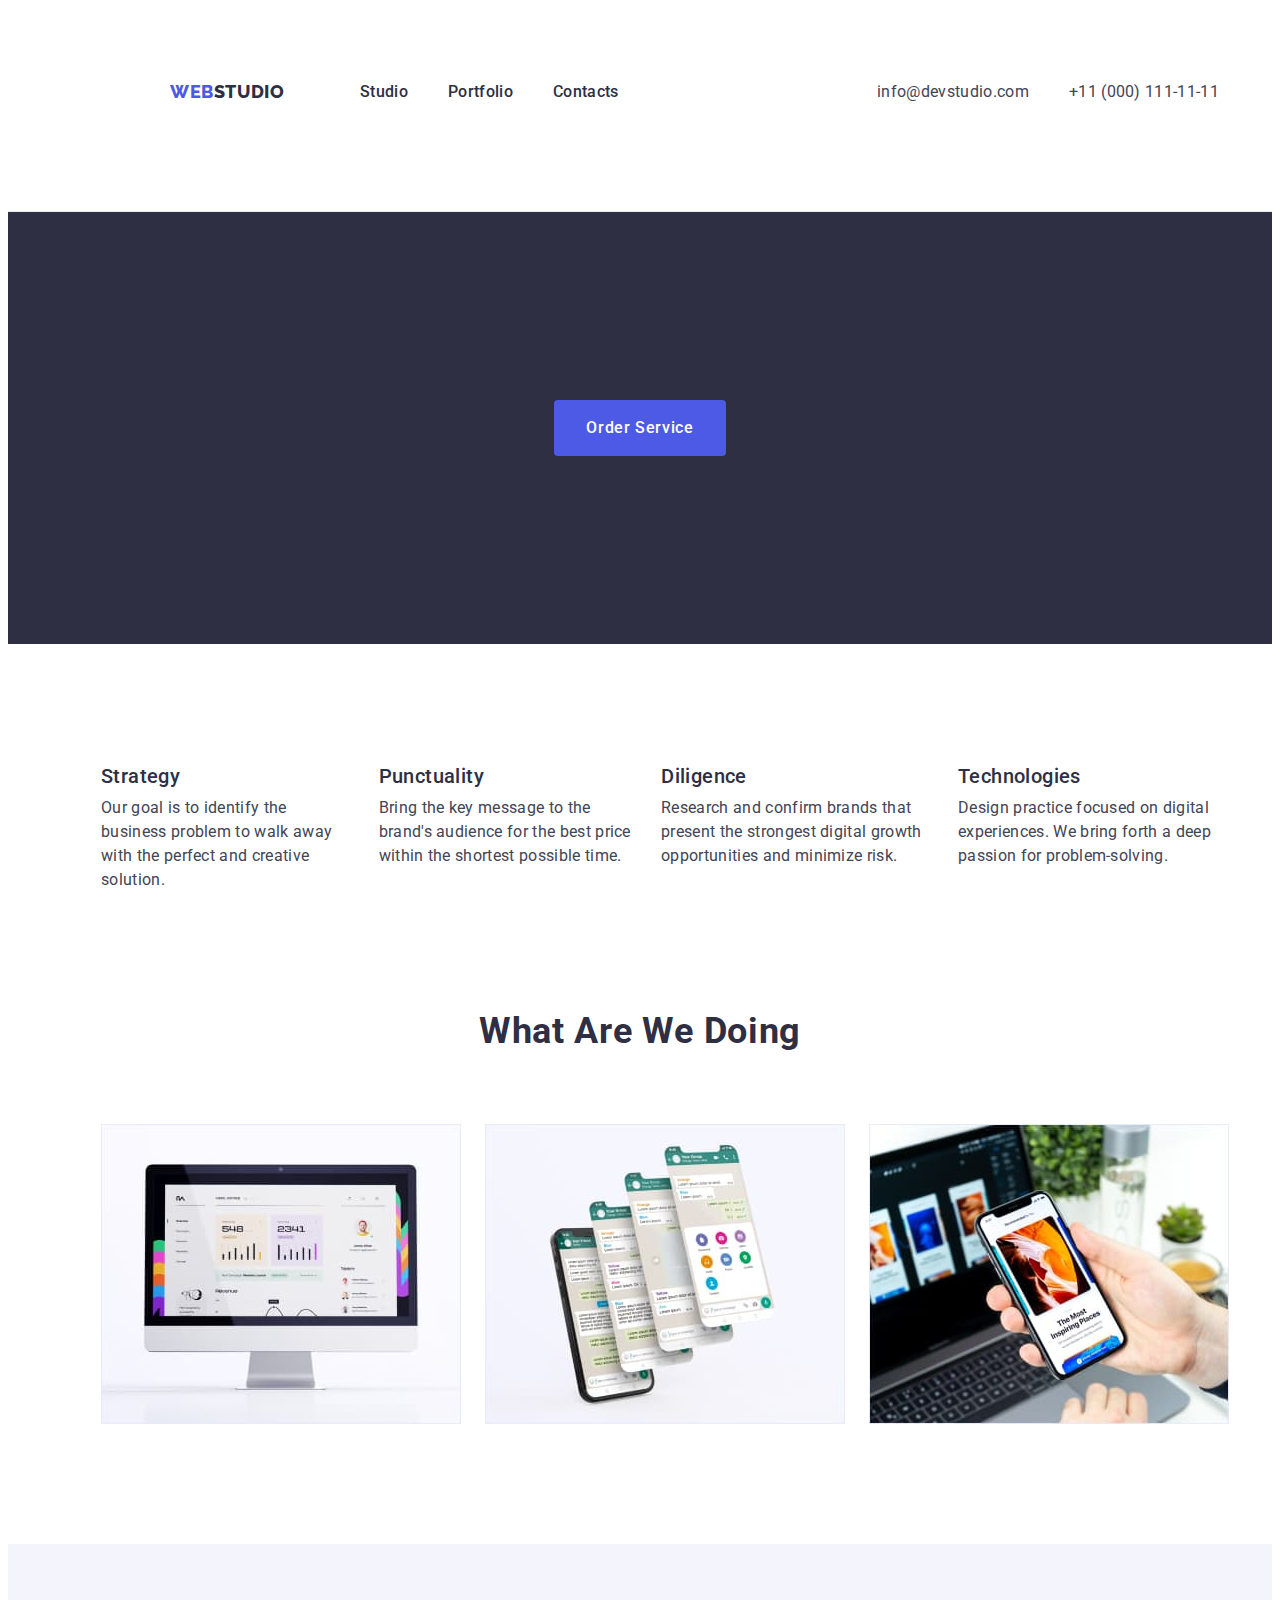
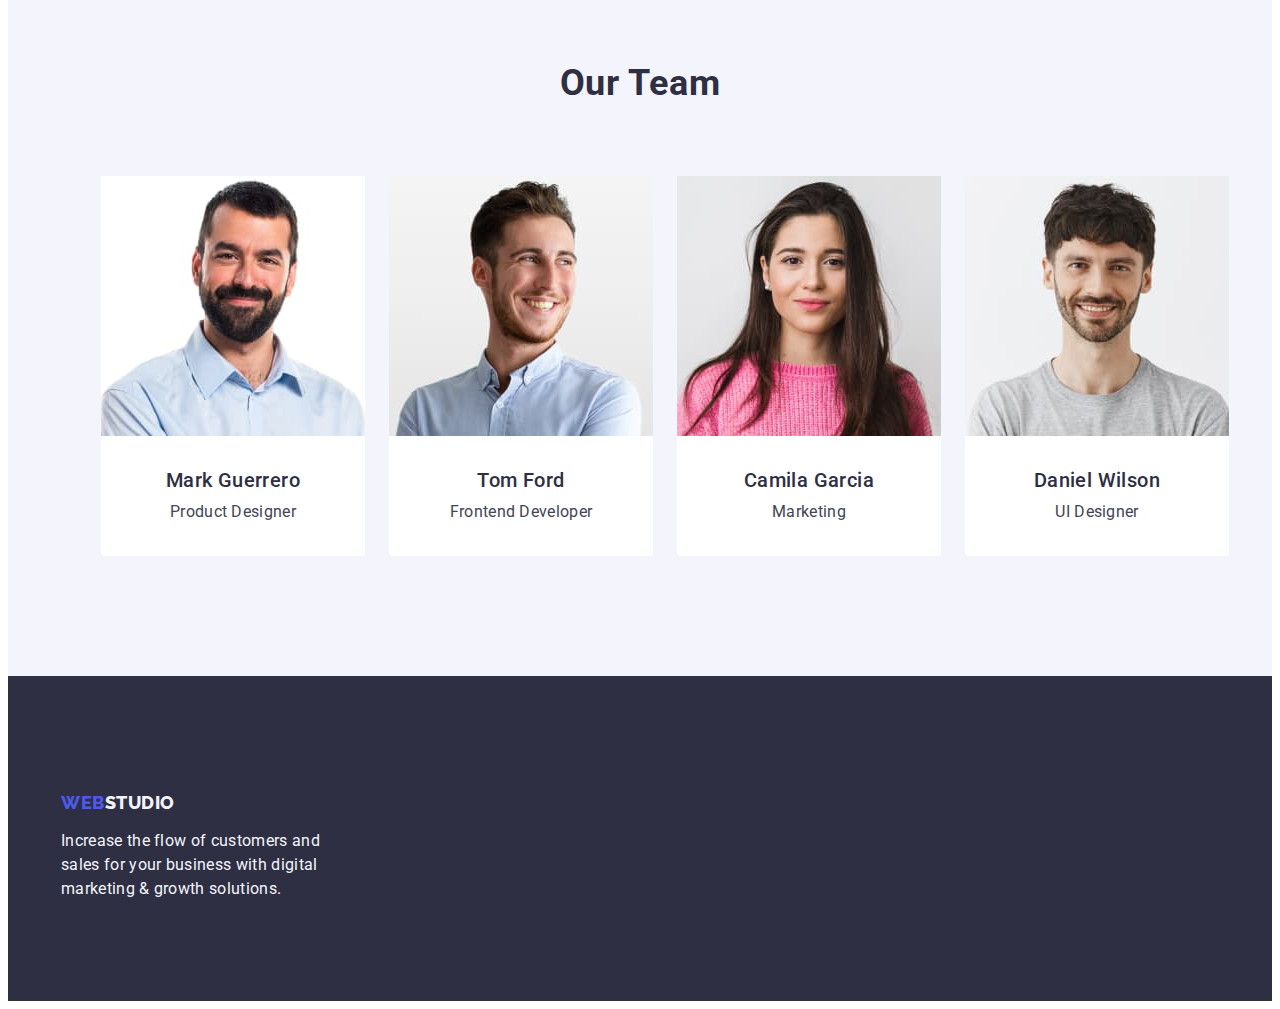
==== commit 93bfce83: "p6" ====
--- a/index.html
+++ b/index.html
@@ -65,7 +65,9 @@
     <main>
       <section class="hero">
         <div class="container hero-content">
-          <h1 class="hero-title">Effective Solutions for Your Business</h1>
+          <h1 class="hero-title visually-hidden">
+            Effective Solutions for Your Business
+          </h1>
           <button type="button" class="hero-btn hero-style-btn">
             Order Service
           </button>
--- a/css/styles.css
+++ b/css/styles.css
@@ -50,13 +50,23 @@
   display: block;
 }
 
+.visually-hidden {
+  position: absolute;
+  width: 1px;
+  height: 1px;
+  margin: -1px;
+  padding: 0;
+  overflow: hidden;
+  border: 0;
+  clip: rect(0 0 0 0);
+}
+
 .container {
   max-width: 1158px;
-  padding-left: 15px;
-  padding-right: 15px;
+  padding: 0 15px;
   margin: 0 auto;
 }
-
+/** --------------------------------------HEADER --------------------------------------- */
 .header {
   display: block;
   border-bottom: 1px solid #e7e9fc;
@@ -69,6 +79,7 @@
   color: var(--main-text-color);
   letter-spacing: 0.03em;
   margin: auto;
+  padding: 24px 0;
 }
 
 .header-navigation {
@@ -157,6 +168,7 @@
 .hero {
   background: var(--bacground-color);
   text-align: center;
+  padding: 188px 0;
 }
 
 .hero-title {
@@ -165,13 +177,11 @@
   line-height: 1.07;
   letter-spacing: 0.02em;
   color: var(--title-color-text);
-
+  max-width: 496px;
   margin-bottom: 48px;
 }
 
 .hero-content {
-  max-width: 496px;
-  padding: 188px 0px;
 }
 
 .hero-btn {
@@ -184,13 +194,13 @@
   letter-spacing: 0.04em;
   cursor: pointer;
   border: none;
-
   padding: 16px 32px;
+  margin: auto;
 }
 
 .hero-style-btn {
   display: block;
-  justify-content: space-between;
+  justify-content: center;
   min-width: 169px;
   border-radius: 4px;
 }
@@ -215,10 +225,7 @@
   letter-spacing: 0.02em;
   color: var(--second-text-color);
 }
-.visually-hidden {
-  position: fixed;
-  transform: scale(0);
-}
+
 .advantages-list {
   list-style: none;
   display: flex;
@@ -227,7 +234,7 @@
 }
 
 .advantages-item {
-  width: calc((100% - 72px) / 4);
+  /* width: calc((100% - 72px) / 4); */
 }
 .advantages-subtitle {
   font-weight: 500;
@@ -236,6 +243,7 @@
   letter-spacing: 0.02em;
   color: var(--main-text-color);
   padding-bottom: 8px;
+  width: calc((100% - 72px) / 4);
 }
 .advantages-text {
   font-size: 16px;
@@ -261,7 +269,7 @@
   letter-spacing: 0.02em;
   text-align: center;
   text-transform: capitalize;
-  padding-bottom: 72px;
+  margin-bottom: 72px;
 }
 .project-list {
   list-style: none;
@@ -288,7 +296,7 @@
   letter-spacing: 0.02em;
   text-transform: capitalize;
   color: var(--main-text-color);
-  padding-bottom: 72px;
+  margin-bottom: 72px;
 }
 .team-list {
   list-style: none;
@@ -297,7 +305,7 @@
 }
 .team-item {
   background-color: #ffffff;
-  width: calc((100%-72) / 4);
+  width: calc((100%-72px) / 4);
   text-align: center;
   border-radius: 0px 0px 4px 4px;
 }
@@ -313,7 +321,7 @@
   color: var(--main-text-color);
   letter-spacing: 0.02em;
   text-align: center;
-  margin-bottom: 8px 0;
+  margin-bottom: 8px;
 }
 
 .team-text {
@@ -340,8 +348,8 @@
   letter-spacing: 0.03em;
   color: var(--title-color-text);
   text-transform: uppercase;
+  margin-top: 16px;
   display: inline-block;
-  margin-top: 16px;
 }
 .footer-text {
   font-size: 16px;
@@ -357,8 +365,8 @@
 /*!--------------------------------------------------------PORTFOLIO---------------------------------------------------*/
 
 .header {
-  /* box-sizing: border-box;
-  border-bottom: 1px solid #e7e9fc; */
+  box-sizing: border-box;
+  border-bottom: 1px solid #e7e9fc;
 }
 
 .header-navigation {
@@ -410,16 +418,16 @@
   line-height: 1.5;
   color: var(--main-text-color);
   letter-spacing: 0.02em;
+}
+
+.header-menu-link {
+  font-weight: 500;
+  font-size: 16px;
+  line-height: 1.5;
+  color: var(--main-text-color);
+  letter-spacing: 0.02em;
+  display: block;
   padding: 24px 0;
-}
-
-.header-menu-link {
-  font-weight: 500;
-  font-size: 16px;
-  line-height: 1.5;
-  color: var(--main-text-color);
-  letter-spacing: 0.02em;
-  display: block;
 }
 
 .header-menu-link:is(:hover, :focus) {
@@ -453,11 +461,22 @@
   color: #404bbf;
 }
 /*-------------------------------MAIN--------------------------------------*/
+.main-title {
+  position: absolute;
+  width: 1px;
+  height: 1px;
+  margin: -1px;
+  padding: 0;
+  overflow: hidden;
+  border: 0;
+  clip: rect(0 0 0 0);
+}
 
 .main-content {
-}
-
-.main-buttons {
+  padding: 96px 0 120px 0;
+}
+
+.main-box {
   margin: auto;
   border: none;
 }
@@ -467,10 +486,12 @@
   display: flex;
   gap: 24px;
   justify-content: center;
+  margin-bottom: 72px;
 }
 .main-btn-item {
   padding: 96px 0 72px 0;
 }
+
 .main-btn-link {
   font-family: "Roboto", sans-serif;
   font-weight: 500;
@@ -480,33 +501,42 @@
   color: #4d5ae5;
   cursor: pointer;
   background-color: var(--footer-text-color);
-  border-radius: 4px;
   border: none;
   padding: 12px 24px;
+  border-radius: 4px;
+  border: 1px solid --portfolio-bacground-color;
 }
 .main-btn-link:is(:hover, :focus) {
   color: #ffffff;
   background-color: #404bbf;
-}
-
-.main-wrap {
-  display: block;
+  border: 1px solid var(--portfolio-bacground-color);
+  border: none;
 }
 
 .main-list {
   list-style: none;
   display: flex;
   flex-wrap: wrap;
-  gap: 24px;
-}
+  column-gap: 24px;
+  row-gap: 48px;
+}
+
 .main-item {
   text-decoration: none;
   list-style: none;
+  width: calc((100% - 48px) / 3);
 }
 
 .main-item-link {
   text-decoration: none;
 }
+
+.wrap-text {
+  padding: 32px 16px;
+  border: 1px solid #e7e9fc;
+  border-top: none;
+}
+
 .main-title {
   font-weight: 500;
   font-size: 20px;
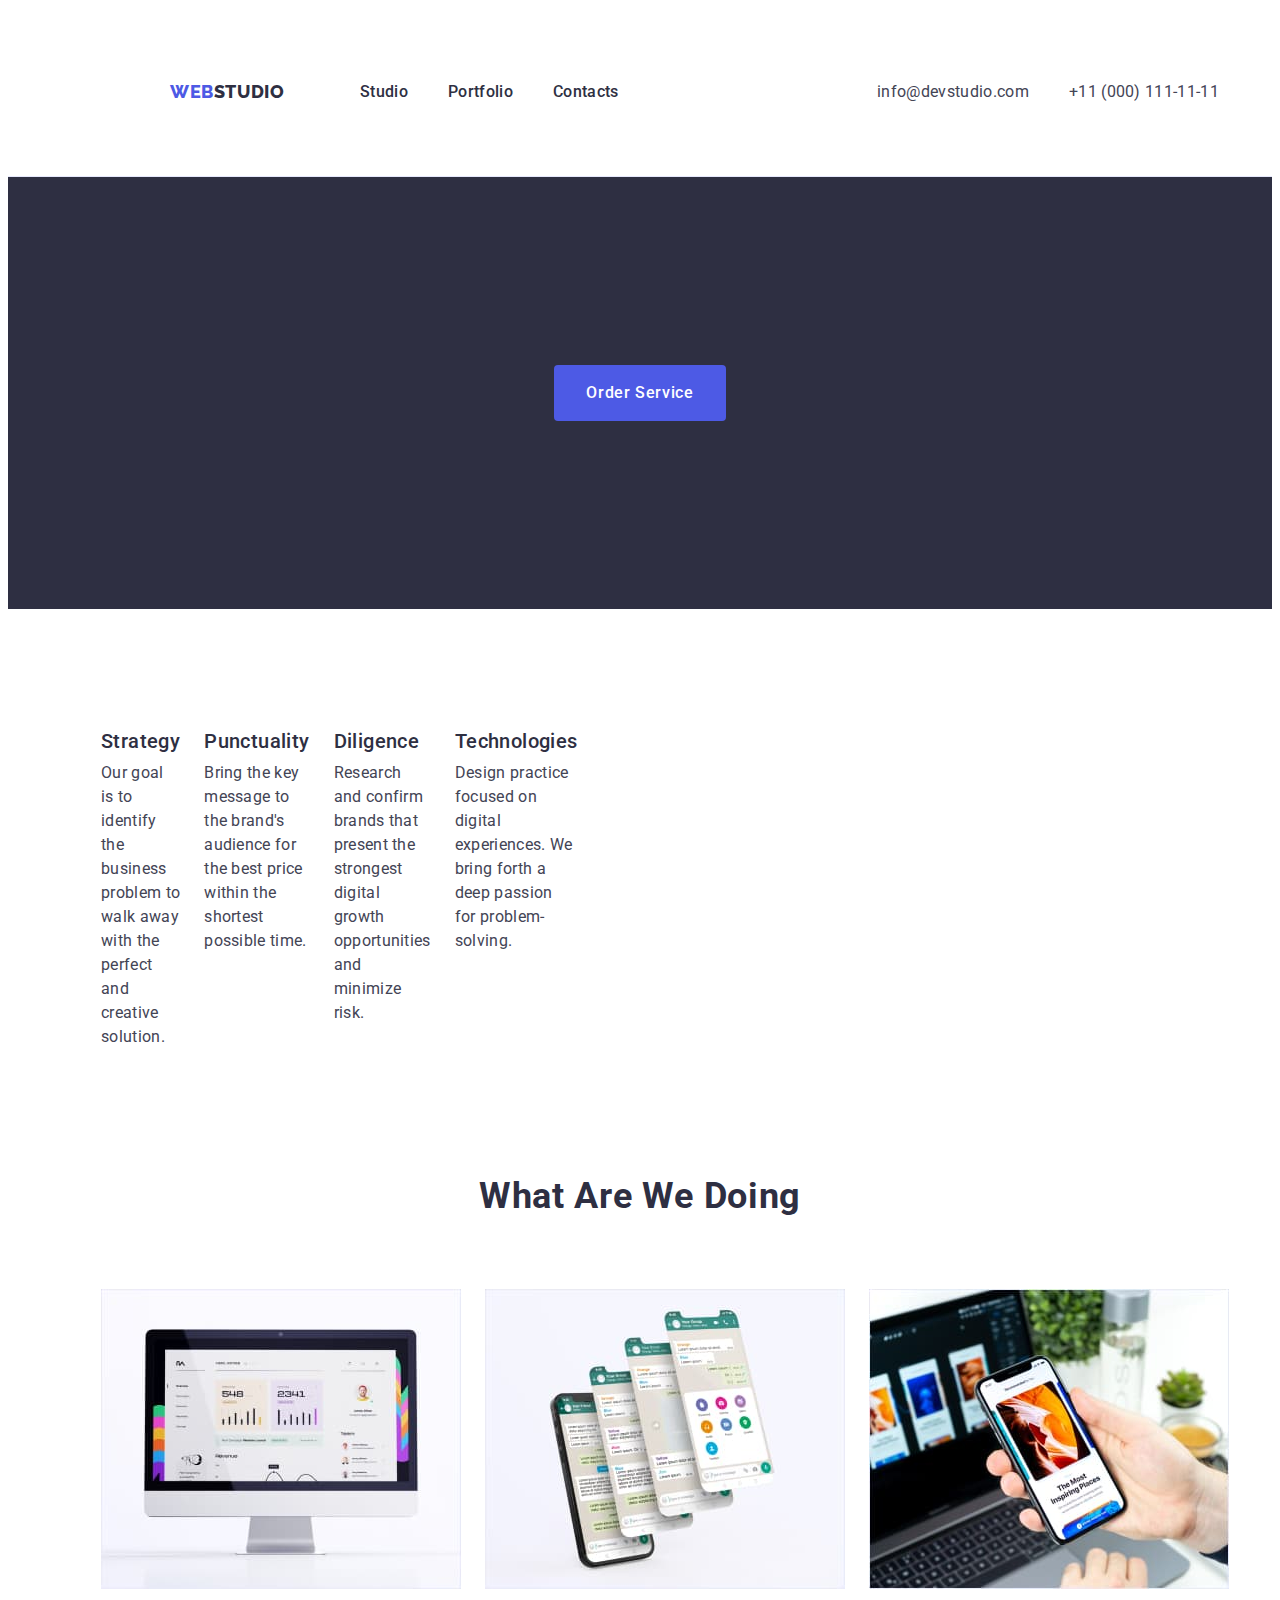
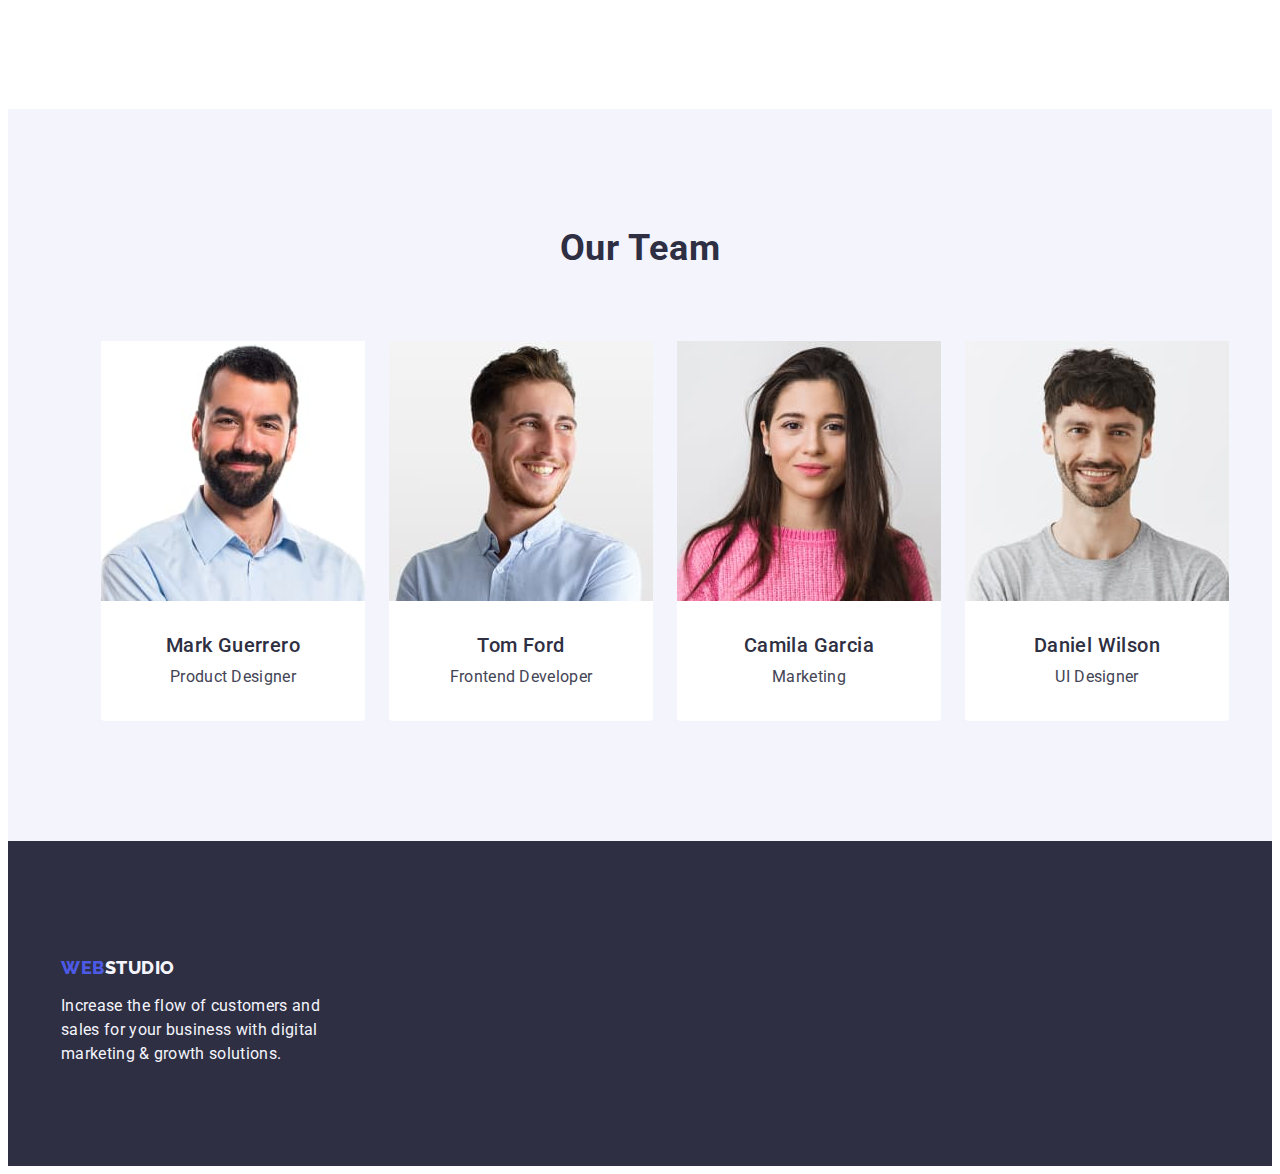
==== commit 278ca4c2: "p6-2" ====
--- a/index.html
+++ b/index.html
@@ -199,7 +199,7 @@
 
     <footer class="footer">
       <div class="container footer-container">
-        <a href="./index.html" class="footer-logo link"
+        <a class="footer-logo link" href="./index.html"
           >Web<span class="footer-span">Studio</span></a
         >
         <p class="footer-text">
--- a/css/styles.css
+++ b/css/styles.css
@@ -55,10 +55,12 @@
   width: 1px;
   height: 1px;
   margin: -1px;
+  border: 0;
   padding: 0;
+  white-space: nowrap;
+  clip-path: inset(100%);
+  clip: rect(0 0 0 0);
   overflow: hidden;
-  border: 0;
-  clip: rect(0 0 0 0);
 }
 
 .container {
@@ -229,11 +231,12 @@
 .advantages-list {
   list-style: none;
   display: flex;
-
+  width: calc((100% - 72px) / 4);
   gap: 24px;
 }
 
 .advantages-item {
+  margin-bottom: 8px;
   /* width: calc((100% - 72px) / 4); */
 }
 .advantages-subtitle {
@@ -243,7 +246,7 @@
   letter-spacing: 0.02em;
   color: var(--main-text-color);
   padding-bottom: 8px;
-  width: calc((100% - 72px) / 4);
+  /* width: calc((100% - 72px) / 4); */
 }
 .advantages-text {
   font-size: 16px;
@@ -410,6 +413,7 @@
   display: flex;
   align-items: center;
   padding-bottom: 35px;
+  padding: 0 15px;
 }
 
 .header-menu-item {
@@ -462,14 +466,6 @@
 }
 /*-------------------------------MAIN--------------------------------------*/
 .main-title {
-  position: absolute;
-  width: 1px;
-  height: 1px;
-  margin: -1px;
-  padding: 0;
-  overflow: hidden;
-  border: 0;
-  clip: rect(0 0 0 0);
 }
 
 .main-content {
@@ -490,6 +486,7 @@
 }
 .main-btn-item {
   padding: 96px 0 72px 0;
+  /* border: 1px solid --portfolio-bacground-color; */
 }
 
 .main-btn-link {
@@ -505,12 +502,14 @@
   padding: 12px 24px;
   border-radius: 4px;
   border: 1px solid --portfolio-bacground-color;
+  border-top: none;
 }
 .main-btn-link:is(:hover, :focus) {
   color: #ffffff;
   background-color: #404bbf;
-  border: 1px solid var(--portfolio-bacground-color);
+  /* border: 1px solid var(--portfolio-bacground-color); */
   border: none;
+  border: 1px solid transparent;
 }
 
 .main-list {
@@ -524,11 +523,12 @@
 .main-item {
   text-decoration: none;
   list-style: none;
-  width: calc((100% - 48px) / 3);
+  /* width: calc((100% - 48px) / 3); */
 }
 
 .main-item-link {
   text-decoration: none;
+  width: calc((100% - 48px) / 3);
 }
 
 .wrap-text {
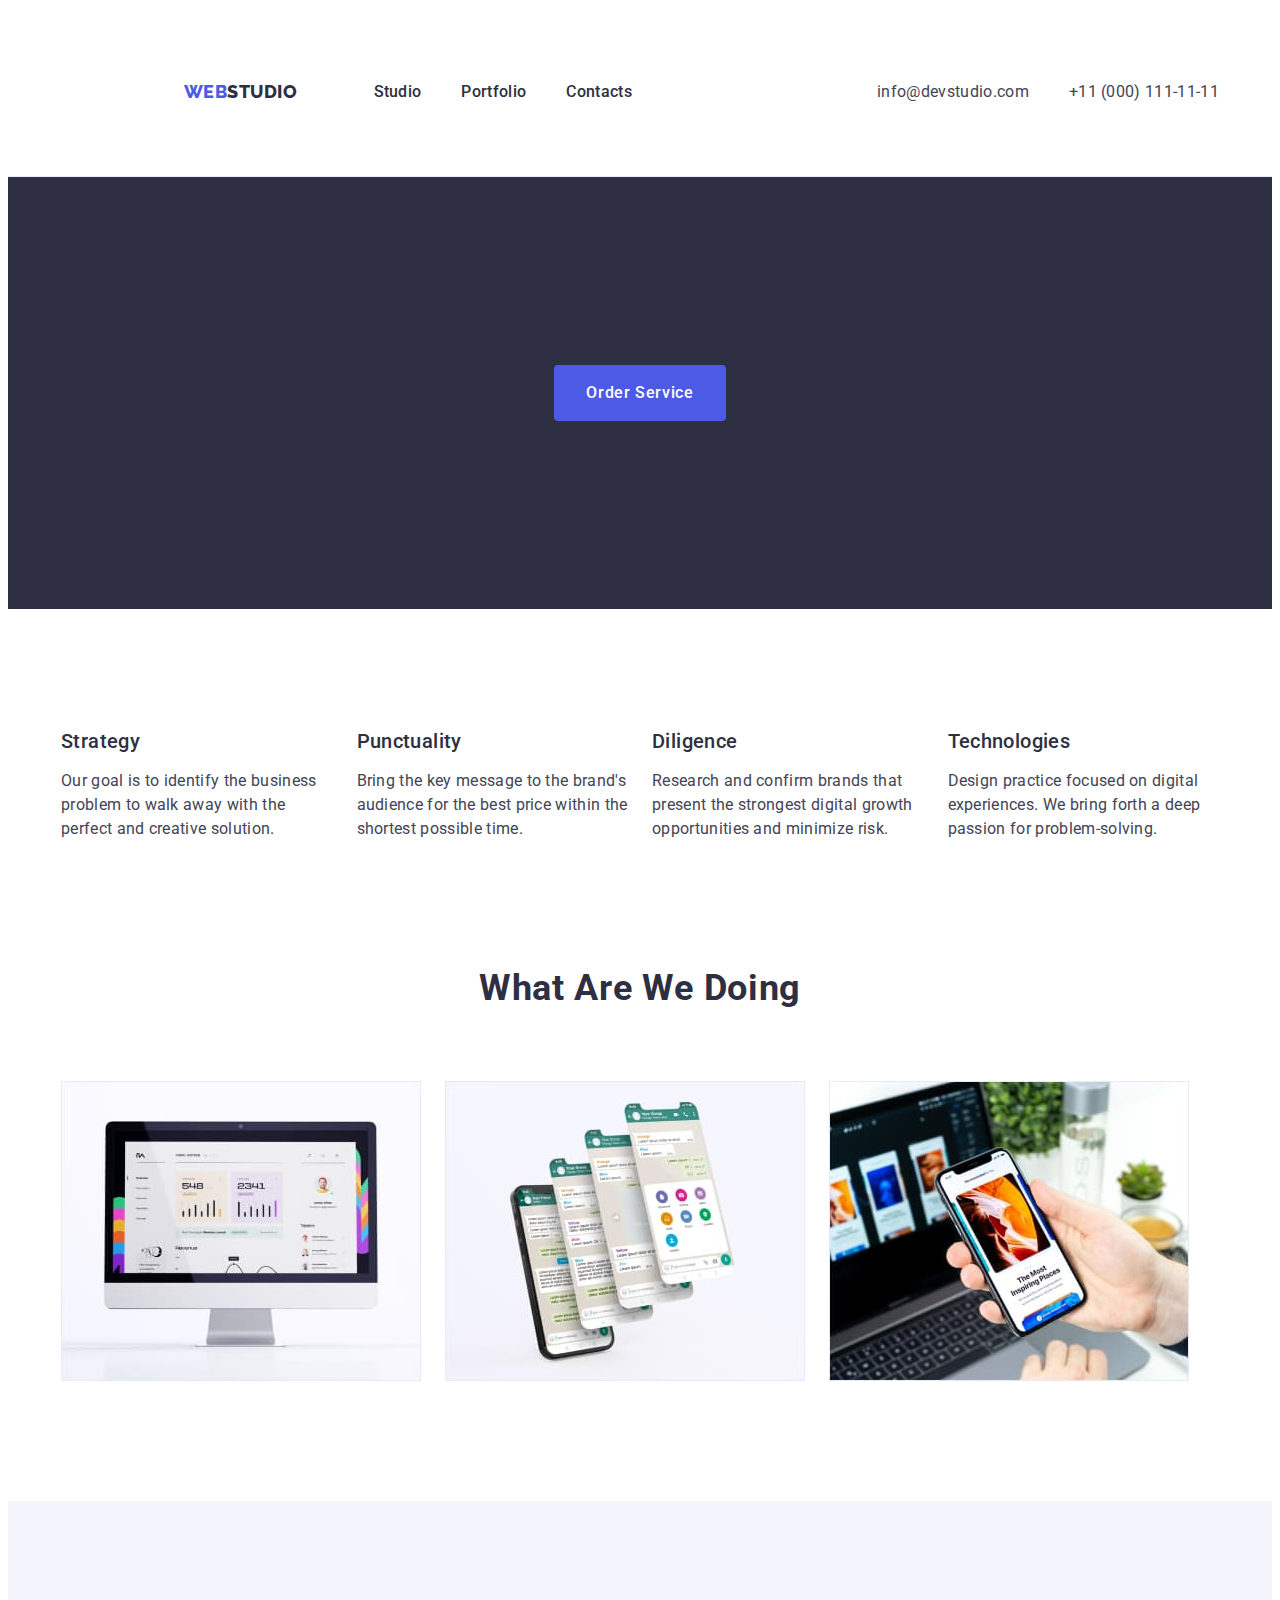
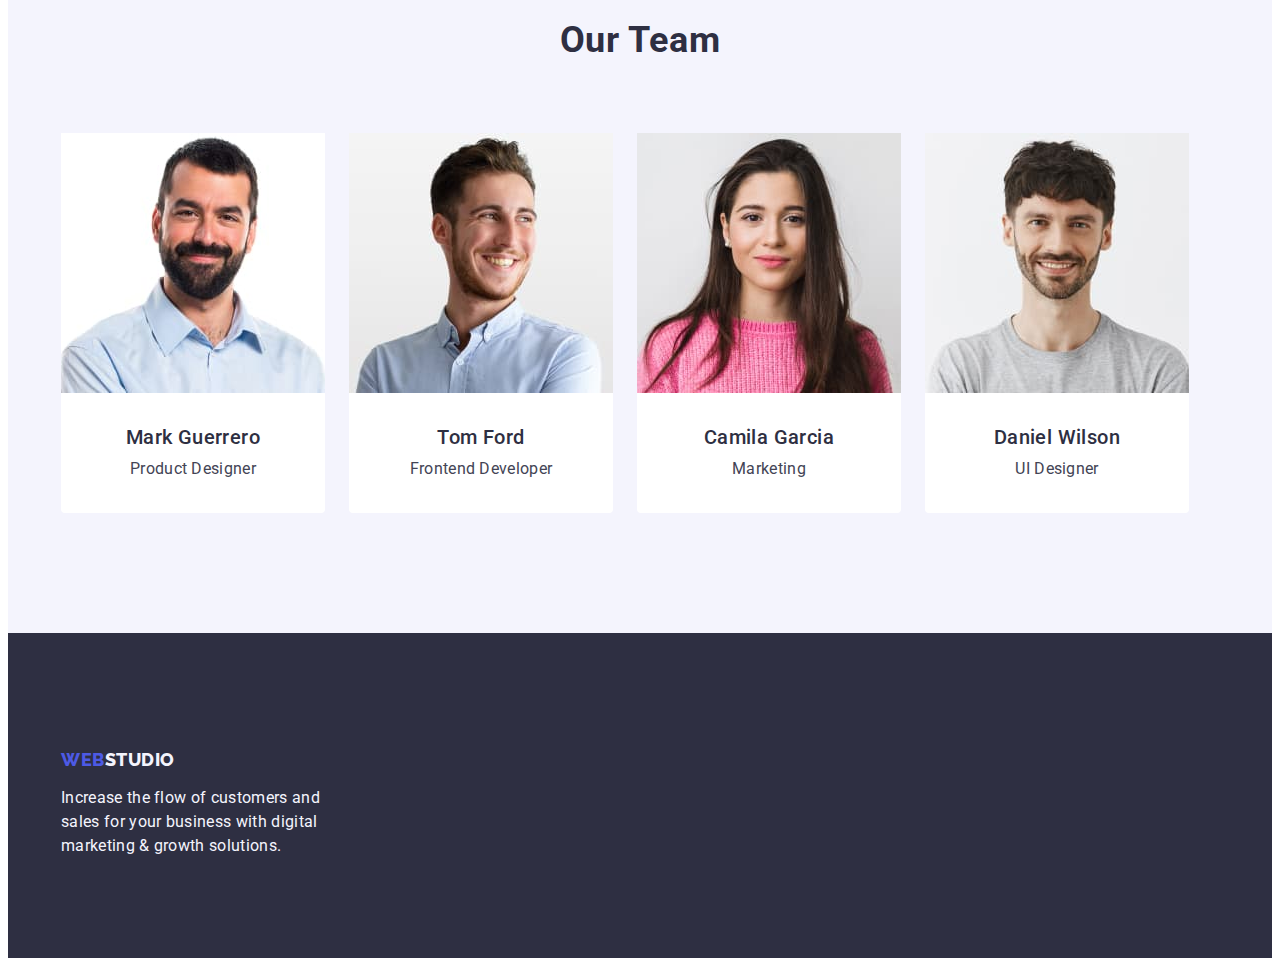
==== commit df221f7c: "p7-1" ====
--- a/index.html
+++ b/index.html
@@ -76,7 +76,7 @@
 
       <section class="advantages">
         <div class="container advantages-container">
-          <h2 class="advantages-title visually-hidden" hidden>Advantages</h2>
+          <h2 class="visually-hidden advantages-title" hidden>Advantages</h2>
           <ul class="advantages-list list">
             <li class="advantages-item">
               <h3 class="advantages-subtitle">Strategy</h3>
--- a/css/styles.css
+++ b/css/styles.css
@@ -38,6 +38,7 @@
   margin-top: 0;
   margin-bottom: 0;
   margin-left: 0;
+  padding-left: 0;
 }
 
 a {
@@ -231,13 +232,13 @@
 .advantages-list {
   list-style: none;
   display: flex;
-  width: calc((100% - 72px) / 4);
+  /* width: calc((100% - 72px) / 4); */
   gap: 24px;
 }
 
 .advantages-item {
   margin-bottom: 8px;
-  /* width: calc((100% - 72px) / 4); */
+  width: calc((100% - 72px) / 4);
 }
 .advantages-subtitle {
   font-weight: 500;
@@ -246,6 +247,7 @@
   letter-spacing: 0.02em;
   color: var(--main-text-color);
   padding-bottom: 8px;
+  margin-bottom: 8px;
   /* width: calc((100% - 72px) / 4); */
 }
 .advantages-text {
@@ -503,13 +505,14 @@
   border-radius: 4px;
   border: 1px solid --portfolio-bacground-color;
   border-top: none;
+  border: 1px solid transparent;
 }
 .main-btn-link:is(:hover, :focus) {
   color: #ffffff;
   background-color: #404bbf;
   /* border: 1px solid var(--portfolio-bacground-color); */
   border: none;
-  border: 1px solid transparent;
+  /* border: 1px solid transparent; */
 }
 
 .main-list {
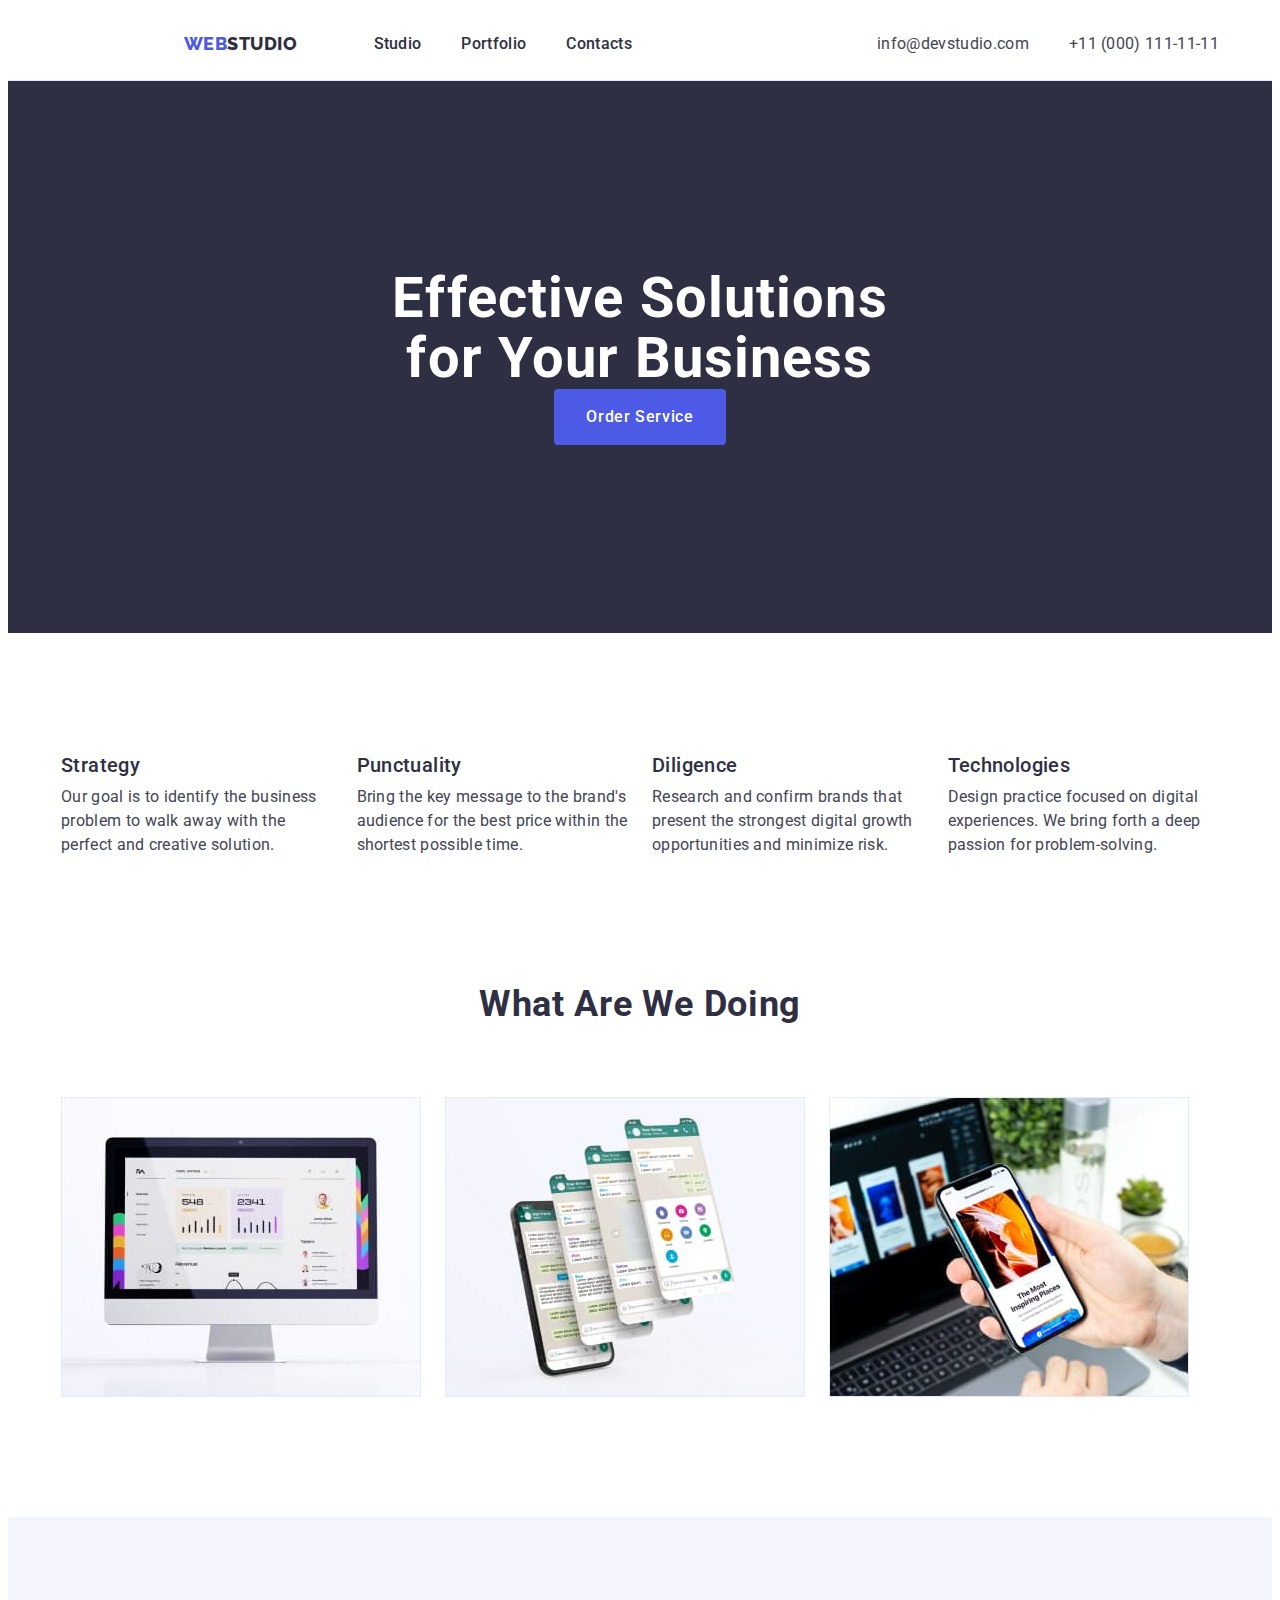
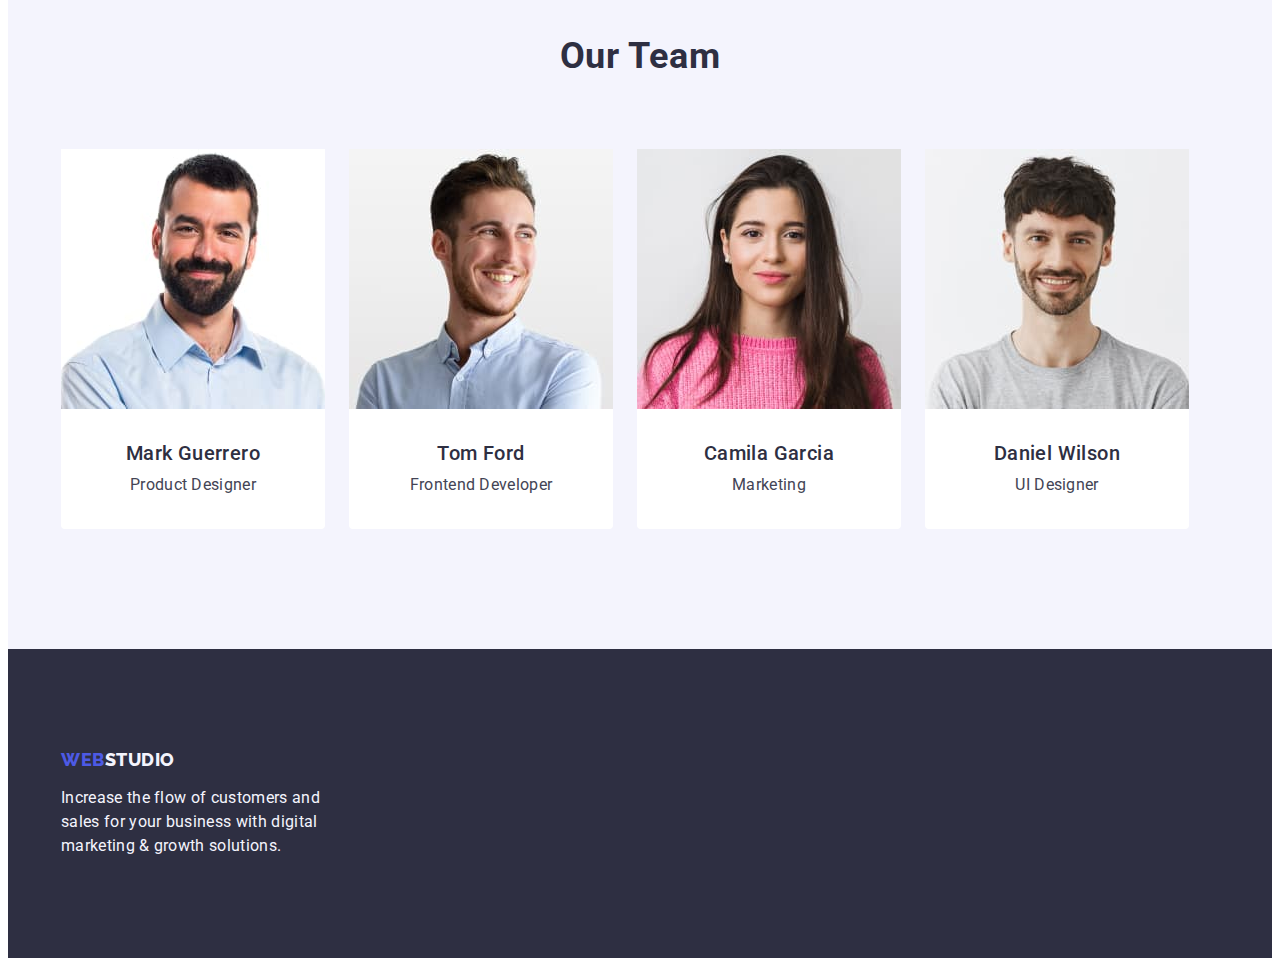
==== commit 100032ee: "виправлення ДЗ 7.06.23" ====
--- a/index.html
+++ b/index.html
@@ -65,9 +65,7 @@
     <main>
       <section class="hero">
         <div class="container hero-content">
-          <h1 class="hero-title visually-hidden">
-            Effective Solutions for Your Business
-          </h1>
+          <h1 class="hero-title">Effective Solutions for Your Business</h1>
           <button type="button" class="hero-btn hero-style-btn">
             Order Service
           </button>
--- a/css/styles.css
+++ b/css/styles.css
@@ -63,6 +63,9 @@
   clip: rect(0 0 0 0);
   overflow: hidden;
 }
+.footer-logo {
+  display: inline-block;
+}
 
 .container {
   max-width: 1158px;
@@ -81,8 +84,6 @@
   line-height: 1.5;
   color: var(--main-text-color);
   letter-spacing: 0.03em;
-  margin: auto;
-  padding: 24px 0;
 }
 
 .header-navigation {
@@ -112,7 +113,6 @@
   text-decoration: none;
   color: var(--main-text-color);
   gap: 40px;
-  padding: 24px 0;
 }
 
 .header-container {
@@ -137,6 +137,7 @@
   color: var(--main-text-color);
   letter-spacing: 0.02em;
   display: block;
+  padding: 24px 0;
 }
 
 .header-menu-link:is(:hover, :focus) {
@@ -182,6 +183,7 @@
   color: var(--title-color-text);
   max-width: 496px;
   margin-bottom: 48px;
+  margin: 0 auto;
 }
 
 .hero-content {
@@ -246,7 +248,6 @@
   line-height: 1.2;
   letter-spacing: 0.02em;
   color: var(--main-text-color);
-  padding-bottom: 8px;
   margin-bottom: 8px;
   /* width: calc((100% - 72px) / 4); */
 }
@@ -340,9 +341,11 @@
 .footer {
   background-color: var(--bacground-color);
   padding: 100px 0;
+  /* display: inline-block; */
 }
 
 .footer-container {
+  /* display: inline-block; */
 }
 
 .footer-logo {
@@ -352,8 +355,9 @@
   line-height: 1.17;
   letter-spacing: 0.03em;
   color: var(--title-color-text);
+  display: block;
   text-transform: uppercase;
-  margin-top: 16px;
+  margin-bottom: 16px;
   display: inline-block;
 }
 .footer-text {
@@ -362,9 +366,11 @@
   letter-spacing: 0.02em;
   color: var(--footer-text-color);
   width: 264px;
+  /* display: inline-block; */
 }
 .footer-span {
   color: var(--section-bacground-color);
+  /* display: inline-block; */
 }
 
 /*!--------------------------------------------------------PORTFOLIO---------------------------------------------------*/
@@ -487,7 +493,7 @@
   margin-bottom: 72px;
 }
 .main-btn-item {
-  padding: 96px 0 72px 0;
+  /* padding: 96px 0 72px 0; */
   /* border: 1px solid --portfolio-bacground-color; */
 }
 
@@ -503,16 +509,15 @@
   border: none;
   padding: 12px 24px;
   border-radius: 4px;
-  border: 1px solid --portfolio-bacground-color;
   border-top: none;
-  border: 1px solid transparent;
+  /* border: 1px solid var(--portfolio-bacground-color); */
 }
 .main-btn-link:is(:hover, :focus) {
   color: #ffffff;
   background-color: #404bbf;
-  /* border: 1px solid var(--portfolio-bacground-color); */
-  border: none;
-  /* border: 1px solid transparent; */
+  border: 1px solid var(--portfolio-bacground-color);
+  border: 1px solid transparent;
+  /* border: none; */
 }
 
 .main-list {
@@ -546,14 +551,14 @@
   line-height: 1.2;
   letter-spacing: 0.02em;
   color: var(--main-text-color);
-  margin: 32px 0 8px 0;
+  margin-bottom: 8px;
 }
 .main-text {
   font-size: 16px;
   line-height: 1.5;
   letter-spacing: 0.02em;
   color: var(--second-text-color);
-  padding-bottom: 48px;
+  /* padding-bottom: 48px; */
 }
 
 /*-------------------------------FOOTER--------------------------------------*/
@@ -571,6 +576,7 @@
   text-transform: uppercase;
   display: block;
   margin-bottom: 16px;
+  display: inline-block;
 }
 .footer-text {
   color: var(--footer-text-color);
